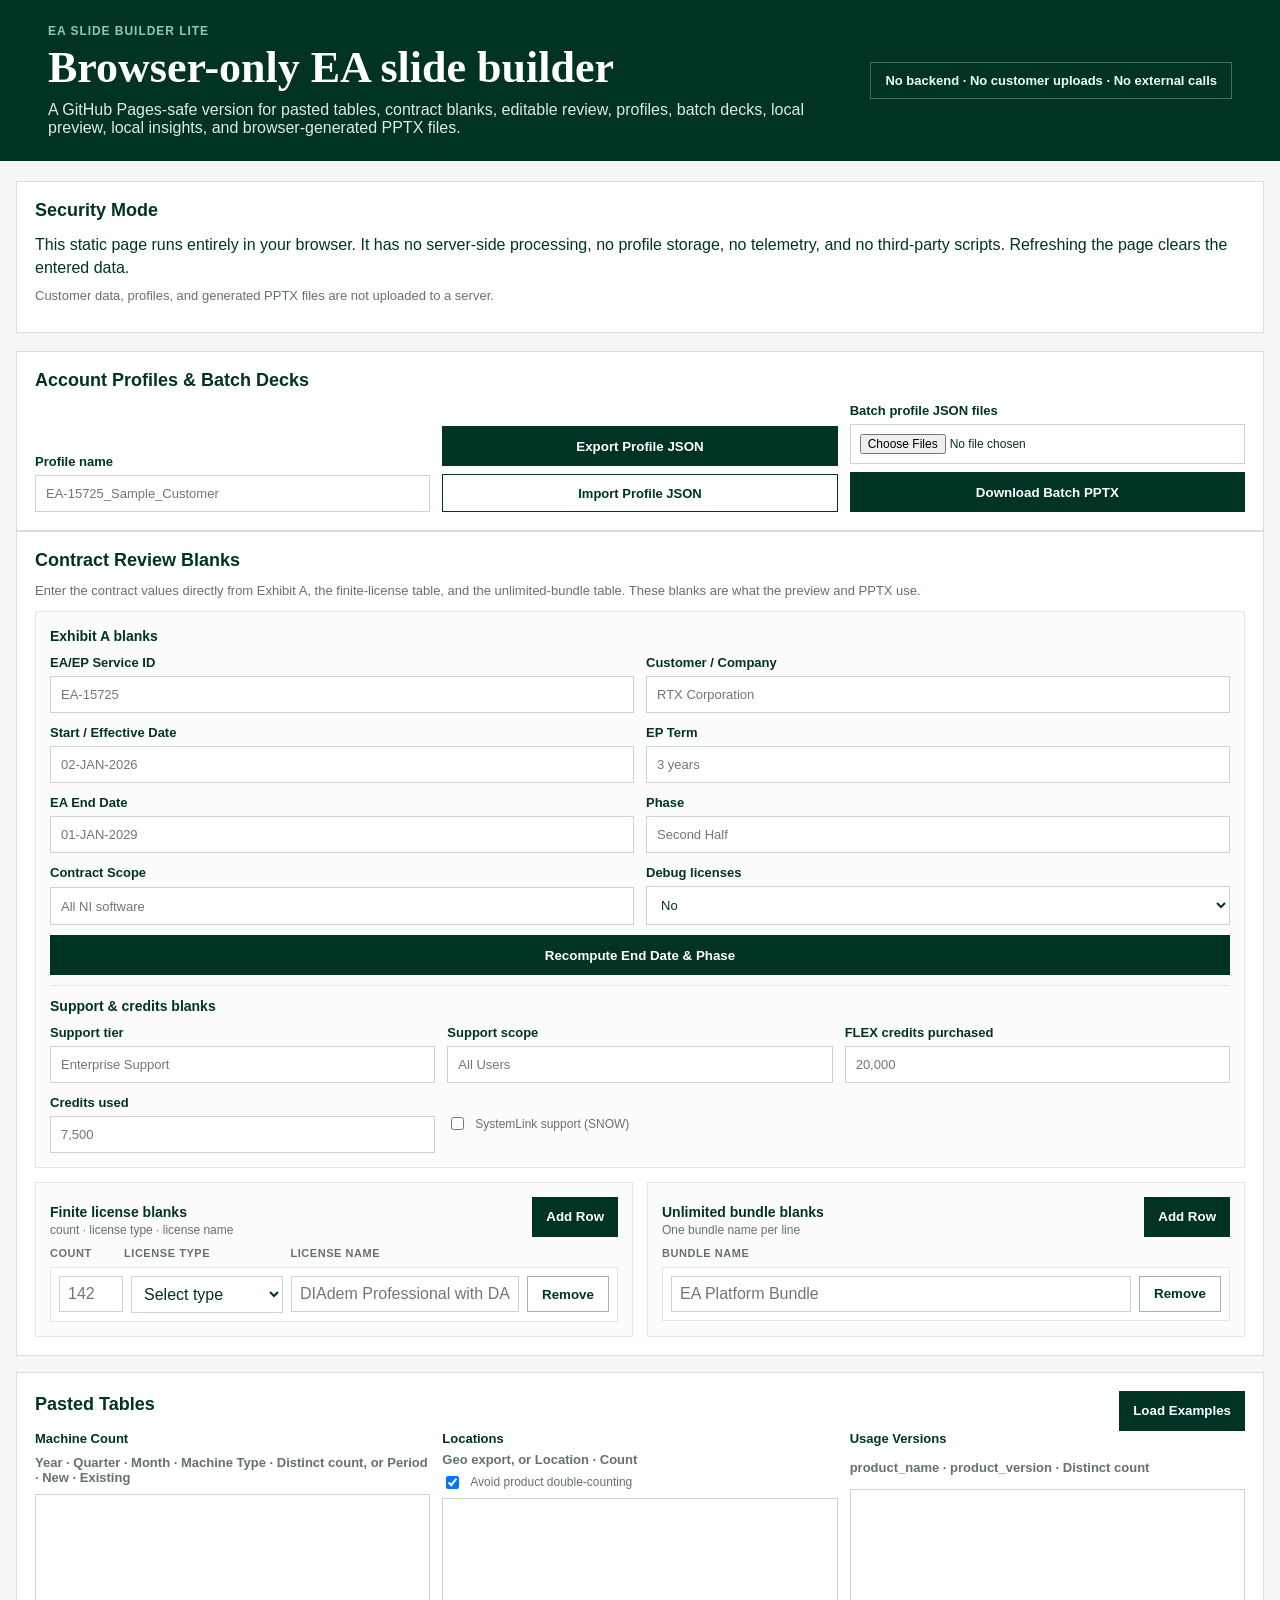
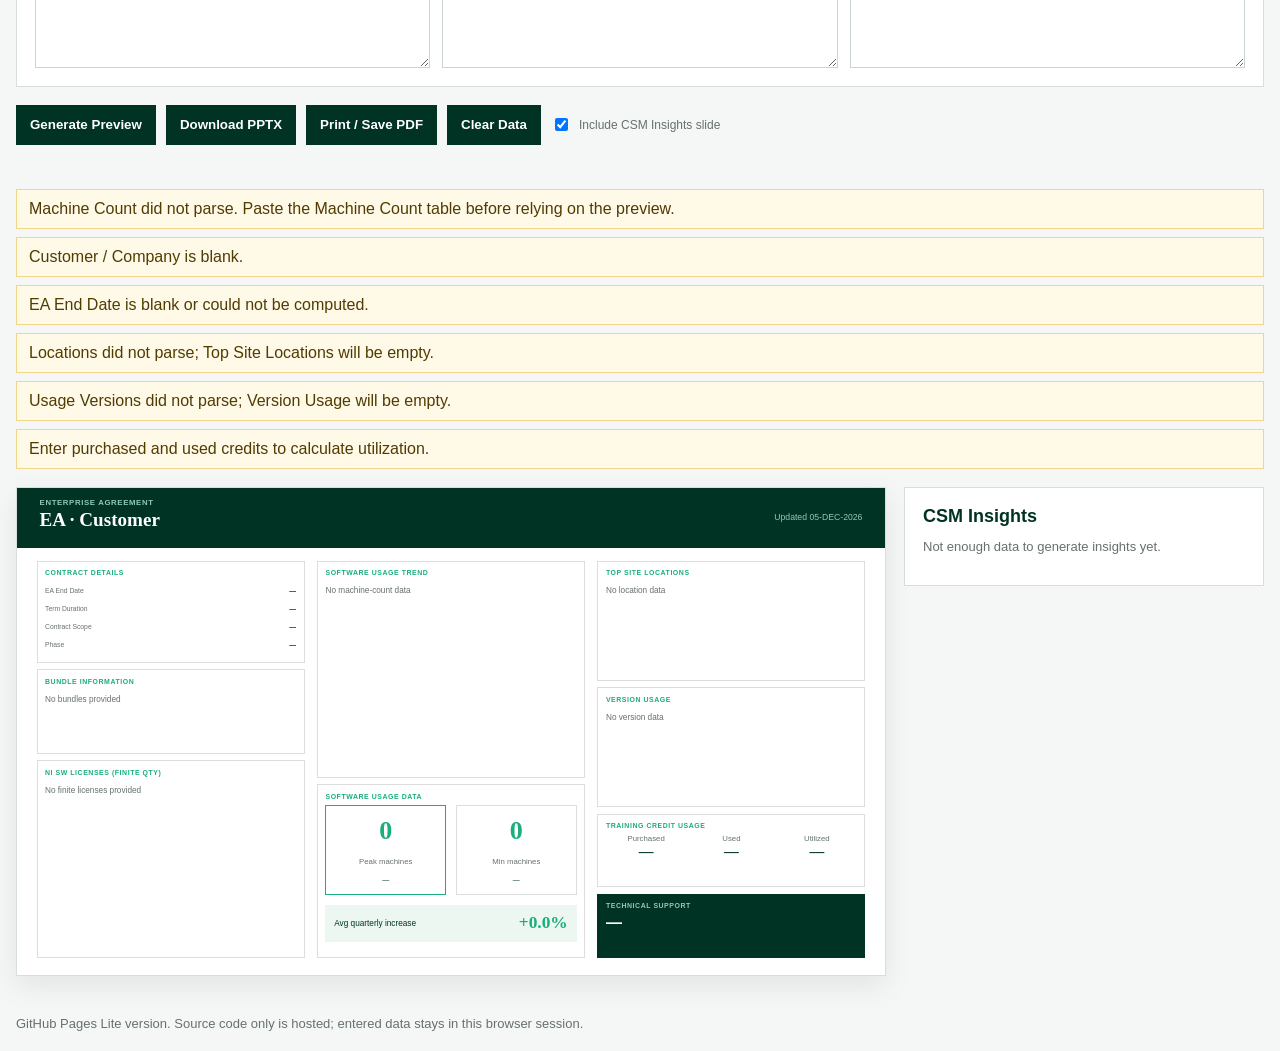
==== docs/index.html @ 2dd5063a "Bust cache for repaired PPTX generator" ====
<!doctype html>
<html lang="en">
<head>
  <meta charset="utf-8">
  <meta name="viewport" content="width=device-width, initial-scale=1">
  <meta http-equiv="Content-Security-Policy" content="default-src 'self'; script-src 'self' 'wasm-unsafe-eval'; style-src 'self'; img-src 'self' data: blob:; connect-src 'self'; object-src 'none'; base-uri 'none'; form-action 'none'; frame-ancestors 'none'; worker-src 'self'; child-src 'none';">
  <meta name="referrer" content="no-referrer">
  <title>EA Slide Builder Lite</title>
  <link rel="stylesheet" href="assets/styles.css?v=20260708-pptx2">
</head>
<body>
  <header class="topbar">
    <div>
      <p class="eyebrow">EA Slide Builder Lite</p>
      <h1>Browser-only EA slide builder</h1>
      <p class="lede">A GitHub Pages-safe version for pasted tables, contract blanks, editable review, profiles, batch decks, local preview, local insights, and browser-generated PPTX files.</p>
    </div>
    <div class="security-pill">No backend · No customer uploads · No external calls</div>
  </header>

  <main>
    <section class="security">
      <h2>Security Mode</h2>
      <p>This static page runs entirely in your browser. It has no server-side processing, no profile storage, no telemetry, and no third-party scripts. Refreshing the page clears the entered data.</p>
      <p class="small">Customer data, profiles, and generated PPTX files are not uploaded to a server.</p>
    </section>

    <section class="controls" aria-label="Profiles and batch decks">
      <div class="panel wide">
        <h2>Account Profiles & Batch Decks</h2>
        <div class="grid three profile-grid">
          <label>Profile name<input id="profileName" placeholder="EA-15725_Sample_Customer"></label>
          <div class="button-stack">
            <button id="exportProfile" type="button">Export Profile JSON</button>
            <label class="file-button">Import Profile JSON<input id="importProfile" type="file" accept="application/json"></label>
          </div>
          <div class="button-stack">
            <label>Batch profile JSON files<input id="batchProfiles" type="file" accept="application/json" multiple></label>
            <button id="downloadBatchPptx" type="button">Download Batch PPTX</button>
          </div>
        </div>
      </div>
    </section>

    <section class="controls" aria-label="Data entry">
      <div class="panel wide">
        <h2>Contract Review Blanks</h2>
        <p class="small">Enter the contract values directly from Exhibit A, the finite-license table, and the unlimited-bundle table. These blanks are what the preview and PPTX use.</p>
        <div class="shot-review-grid">
          <article class="shot-card contract-shot">
            <div class="manual-fields">
              <div class="manual-section">
                <h3>Exhibit A blanks</h3>
                <div class="grid two">
                  <label>EA/EP Service ID<input id="serviceId" placeholder="EA-15725"></label>
                  <label>Customer / Company<input id="customer" placeholder="RTX Corporation"></label>
                  <label>Start / Effective Date<input id="startDate" placeholder="02-JAN-2026"></label>
                  <label>EP Term<input id="epTerm" placeholder="3 years"></label>
                  <label>EA End Date<input id="endDate" placeholder="01-JAN-2029"></label>
                  <label>Phase<input id="phase" placeholder="Second Half"></label>
                  <label>Contract Scope<input id="contractScope" placeholder="All NI software"></label>
                  <label>Debug licenses
                    <select id="debugLicenses">
                      <option>No</option>
                      <option>Yes</option>
                    </select>
                  </label>
                </div>
                <button id="recomputeDates" type="button">Recompute End Date & Phase</button>
              </div>
              <div class="manual-section">
                <h3>Support & credits blanks</h3>
                <div class="grid three">
                  <label>Support tier<input id="supportTier" placeholder="Enterprise Support"></label>
                  <label>Support scope<input id="supportScope" placeholder="All Users"></label>
                  <label>FLEX credits purchased<input id="creditsPurchased" placeholder="20,000"></label>
                  <label>Credits used<input id="creditsUsed" placeholder="7,500"></label>
                  <label class="check"><input id="systemlinkSnow" type="checkbox"> SystemLink support (SNOW)</label>
                </div>
              </div>
            </div>
          </article>

          <article class="shot-card">
            <div class="editable-table-block">
              <div class="editor-toolbar">
                <div>
                  <h3>Finite license blanks</h3>
                  <span>count · license type · license name</span>
                </div>
                <button id="addFiniteRow" type="button">Add Row</button>
              </div>
              <div id="finiteRows" class="row-editor finite-row-editor" aria-label="Finite license rows"></div>
              <textarea id="finiteText" class="source-data" spellcheck="false" aria-hidden="true" tabindex="-1"></textarea>
            </div>
          </article>

          <article class="shot-card">
            <div class="editable-table-block">
              <div class="editor-toolbar">
                <div>
                  <h3>Unlimited bundle blanks</h3>
                  <span>One bundle name per line</span>
                </div>
                <button id="addBundleRow" type="button">Add Row</button>
              </div>
              <div id="bundleRows" class="row-editor bundle-row-editor" aria-label="Unlimited bundle rows"></div>
              <textarea id="bundleText" class="source-data" spellcheck="false" aria-hidden="true" tabindex="-1"></textarea>
            </div>
          </article>
        </div>
      </div>

      <div class="panel wide">
        <div class="panel-title">
          <h2>Pasted Tables</h2>
          <button id="loadExamples" type="button">Load Examples</button>
        </div>
        <div class="grid three">
          <label>Machine Count
            <span>Year · Quarter · Month · Machine Type · Distinct count, or Period · New · Existing</span>
            <textarea id="machineText" spellcheck="false"></textarea>
          </label>
          <label>Locations
            <span>Geo export, or Location · Count</span>
            <label class="check"><input id="avoidLocationDoubleCount" type="checkbox" checked> Avoid product double-counting</label>
            <textarea id="locationsText" spellcheck="false"></textarea>
          </label>
          <label>Usage Versions
            <span>product_name · product_version · Distinct count</span>
            <textarea id="versionsText" spellcheck="false"></textarea>
          </label>
        </div>
      </div>
    </section>

    <section class="actions">
      <button id="generate" type="button">Generate Preview</button>
      <button id="downloadPptx" type="button">Download PPTX</button>
      <button id="printPage" type="button">Print / Save PDF</button>
      <button id="clearAll" type="button">Clear Data</button>
      <label class="check"><input id="includeInsights" type="checkbox" checked> Include CSM Insights slide</label>
    </section>
    <div id="appStatus" class="app-status" role="status" aria-live="polite"></div>

    <section class="review" aria-live="polite">
      <div id="warnings"></div>
    </section>

    <section id="previewArea" class="preview-area" aria-label="Generated preview">
      <div class="slide" id="slidePreview"></div>
      <aside class="insights">
        <h2>CSM Insights</h2>
        <div id="insights"></div>
      </aside>
    </section>
  </main>

  <footer>
    <p>GitHub Pages Lite version. Source code only is hosted; entered data stays in this browser session.</p>
  </footer>

  <script src="assets/vendor/jszip.min.js?v=20260708-pptx2"></script>
  <script src="assets/vendor/pptxgen.bundle.js?v=20260708-pptx2"></script>
  <script src="assets/app.js?v=20260708-pptx2"></script>
</body>
</html>
---- docs/assets/styles.css ----
:root {
  --dark: #013324;
  --accent: #18af7c;
  --tint: #ecf7f2;
  --muted: #8fc9b6;
  --border: #d8dedb;
  --gray: #66716d;
  --paper: #ffffff;
  --bg: #f4f7f5;
}

* { box-sizing: border-box; }
html { -webkit-text-size-adjust: 100%; }

body {
  margin: 0;
  background: var(--bg);
  color: var(--dark);
  font-family: Arial, Helvetica, sans-serif;
}

.topbar {
  display: flex;
  justify-content: space-between;
  gap: 24px;
  align-items: center;
  padding: 24px clamp(18px, 4vw, 48px);
  background: var(--dark);
  color: #fff;
}

.eyebrow {
  margin: 0 0 4px;
  color: var(--muted);
  font-size: 12px;
  font-weight: 700;
  letter-spacing: .08em;
  text-transform: uppercase;
}

h1, h2, h3, p { margin-top: 0; }
h1 { margin-bottom: 8px; font-family: Georgia, serif; font-size: clamp(28px, 4vw, 44px); }
h2 { margin-bottom: 12px; font-size: 18px; }
.lede { margin: 0; color: #dcebe5; }
.security-pill {
  flex: 0 0 auto;
  padding: 10px 14px;
  border: 1px solid rgba(255,255,255,.28);
  color: #e9fff7;
  font-size: 13px;
  font-weight: 700;
}

main { width: min(1440px, calc(100% - 32px)); margin: 20px auto 40px; }

.security, .panel {
  background: #fff;
  border: 1px solid var(--border);
  padding: 18px;
}

.security { margin-bottom: 18px; }
.security p { margin-bottom: 8px; line-height: 1.45; }
.small, label span, footer { color: var(--gray); font-size: 13px; }

.controls {
  display: grid;
  grid-template-columns: repeat(2, minmax(0, 1fr));
  gap: 16px;
}

.panel.wide { grid-column: 1 / -1; }
.panel-title { display: flex; align-items: center; justify-content: space-between; gap: 12px; }
.profile-grid { align-items: end; }

.grid { display: grid; gap: 12px; }
.grid.two { grid-template-columns: repeat(2, minmax(0, 1fr)); }
.grid.three { grid-template-columns: repeat(3, minmax(0, 1fr)); }

label {
  display: grid;
  gap: 6px;
  font-size: 13px;
  font-weight: 700;
}

input, textarea, select {
  width: 100%;
  border: 1px solid #cbd4d0;
  background: #fff;
  color: var(--dark);
  font: inherit;
  font-weight: 400;
  padding: 10px;
}

input[type="file"] {
  padding: 9px;
  font-size: 12px;
}

textarea {
  min-height: 170px;
  resize: vertical;
  font-family: ui-monospace, SFMono-Regular, Menlo, Consolas, monospace;
  font-size: 12px;
}

.check {
  display: flex;
  align-items: center;
  gap: 8px;
  color: var(--gray);
  font-size: 12px;
  font-weight: 400;
}
.check input { width: auto; }

button {
  border: 0;
  background: var(--dark);
  color: #fff;
  padding: 10px 14px;
  font-weight: 700;
  cursor: pointer;
  min-height: 40px;
}
button:hover { background: #02523a; }

.button-stack {
  display: grid;
  gap: 8px;
}

.file-button {
  display: grid;
  place-items: center;
  min-height: 38px;
  background: #fff;
  border: 1px solid var(--dark);
  color: var(--dark);
  cursor: pointer;
  text-align: center;
}

.file-button input {
  width: 1px;
  height: 1px;
  opacity: 0;
  overflow: hidden;
  position: absolute;
}

.shot-preview {
  display: grid;
  place-items: center;
  min-height: 132px;
  border: 1px dashed #b8c4bf;
  background: #f9fbfa;
  color: var(--gray);
  font-size: 12px;
  font-weight: 400;
  overflow: hidden;
}

.shot-preview img {
  width: 100%;
  height: 132px;
  object-fit: contain;
  background: #fff;
}

.shot-review-grid {
  display: grid;
  grid-template-columns: repeat(2, minmax(0, 1fr));
  gap: 14px;
  margin-top: 12px;
}

.shot-card {
  display: grid;
  gap: 12px;
  align-content: start;
  min-width: 0;
  padding: 14px;
  border: 1px solid #e3e8e5;
  background: #fbfcfb;
}

.shot-card h3 {
  margin: 0;
  font-size: 14px;
  line-height: 1.2;
}

.contract-shot {
  grid-column: 1 / -1;
  grid-template-columns: 1fr;
}

.shot-media,
.manual-fields,
.manual-section {
  display: grid;
  gap: 10px;
  min-width: 0;
}

.manual-section {
  padding-top: 2px;
}

.manual-section + .manual-section {
  border-top: 1px solid #e3e8e5;
  padding-top: 12px;
}

.editable-table-block {
  display: grid;
  gap: 10px;
  min-width: 0;
}

.editor-toolbar {
  display: flex;
  align-items: end;
  justify-content: space-between;
  gap: 12px;
}

.editor-toolbar h3 {
  margin-bottom: 2px;
}

.editor-toolbar span {
  display: block;
  color: var(--gray);
  font-size: 12px;
}

.editor-toolbar button {
  flex: 0 0 auto;
}

.row-editor {
  display: grid;
  gap: 8px;
}

.editor-header,
.editor-row {
  display: grid;
  gap: 8px;
  align-items: center;
}

.finite-row-editor .editor-header,
.finite-row-editor .editor-row {
  grid-template-columns: minmax(64px, .5fr) minmax(150px, 1.2fr) minmax(220px, 1.8fr) minmax(82px, auto);
}

.bundle-row-editor .editor-header,
.bundle-row-editor .editor-row {
  grid-template-columns: minmax(220px, 1fr) minmax(82px, auto);
}

.editor-header {
  color: var(--gray);
  font-size: 11px;
  font-weight: 700;
  letter-spacing: .05em;
  text-transform: uppercase;
}

.editor-row {
  padding: 8px;
  border: 1px solid #e3e8e5;
  background: #fff;
}

.editor-row input,
.editor-row select {
  padding: 8px;
}

.remove-row {
  min-height: 36px;
  padding: 8px 10px;
  background: #fff;
  border: 1px solid #9fb4ac;
  color: var(--dark);
}

.remove-row:hover {
  background: #eef5f2;
}

.source-data {
  display: none;
}

details {
  border: 1px solid #e3e8e5;
  background: #fbfcfb;
  padding: 8px;
}

summary {
  cursor: pointer;
  color: var(--gray);
  font-size: 12px;
  font-weight: 700;
}

details textarea {
  margin-top: 8px;
  min-height: 92px;
}

.actions {
  display: flex;
  align-items: center;
  gap: 10px;
  flex-wrap: wrap;
  margin: 18px 0;
}

.app-status {
  min-height: 20px;
  margin: -8px 0 14px;
  color: var(--gray);
  font-size: 13px;
}

.app-status.error { color: #8a1f12; }
.app-status.ok { color: #096b4c; }

.review:not(:empty), #warnings:not(:empty) {
  margin-bottom: 18px;
}

.warning {
  background: #fff9e8;
  border: 1px solid #f0d58b;
  padding: 10px 12px;
  margin-bottom: 8px;
  color: #513b00;
}

.preview-area {
  display: grid;
  grid-template-columns: minmax(0, 1fr) minmax(300px, 360px);
  gap: 18px;
  align-items: start;
}

.slide {
  aspect-ratio: 16 / 9;
  background: #fff;
  border: 1px solid var(--border);
  overflow: hidden;
  box-shadow: 0 10px 28px rgba(0,0,0,.08);
  transform-origin: top left;
  container-type: inline-size;
}

.slide-header {
  height: 12.3%;
  background: var(--dark);
  color: #fff;
  padding: 1.2% 2.6%;
  display: flex;
  justify-content: space-between;
  gap: 24px;
}

.slide-label {
  color: var(--muted);
  font-size: clamp(7px, .9cqw, 11px);
  font-weight: 700;
  letter-spacing: .08em;
  text-transform: uppercase;
}

.slide-title {
  margin-top: .2cqw;
  font-family: Georgia, serif;
  font-size: clamp(15px, 2.2cqw, 25px);
  font-weight: 700;
}

.updated { color: var(--muted); font-size: clamp(7px, 1cqw, 12px); padding-top: 1.6%; }

.slide-grid {
  height: 87.7%;
  padding: 1.5% 2.25% 2%;
  display: grid;
  grid-template-columns: repeat(3, minmax(0, 1fr));
  gap: 1.5%;
}

.col { display: grid; gap: 1.6%; min-height: 0; }
.col.left { grid-template-rows: minmax(0, .9fr) minmax(0, .75fr) minmax(0, 1.75fr); }
.col.center { grid-template-rows: minmax(0, 1.25fr) minmax(0, 1fr); }
.col.right { grid-template-rows: minmax(0, 1.08fr) minmax(0, 1.08fr) minmax(0, .66fr) minmax(0, .58fr); }

.card {
  border: 1px solid #ddd;
  background: #fff;
  padding: 2.8%;
  min-height: 0;
  overflow: hidden;
  display: flex;
  flex-direction: column;
}

.card-title {
  margin-bottom: 2%;
  color: var(--accent);
  font-size: clamp(6px, .8cqw, 9px);
  font-weight: 700;
  letter-spacing: .08em;
  text-transform: uppercase;
  flex: 0 0 auto;
}

.card-body {
  flex: 1 1 auto;
  min-height: 0;
  overflow: hidden;
}

.contract-card .card-body {
  display: grid;
  grid-template-rows: repeat(4, minmax(0, 1fr));
}

.krow {
  display: flex;
  align-items: center;
  justify-content: space-between;
  gap: 6px;
  min-height: 0;
  padding: 0;
  font-size: clamp(6px, .78cqw, 9px);
  line-height: 1.08;
}
.key { color: var(--gray); }
.value { font-weight: 700; text-align: right; overflow-wrap: anywhere; }

.pill {
  border: 1px solid var(--accent);
  padding: 2%;
  margin-bottom: 1.7%;
  text-align: center;
  font-size: clamp(7px, .95cqw, 10px);
  font-weight: 700;
}

table { width: 100%; border-collapse: collapse; font-size: clamp(6px, .82cqw, 9px); }
th {
  background: var(--dark);
  color: #fff;
  padding: 2.2%;
  text-align: left;
  font-size: clamp(5.5px, .72cqw, 8px);
}
td { padding: 2.15%; border-bottom: 1px solid #eef1ef; }
tr:nth-child(odd) td { background: var(--tint); }
.qty { color: var(--accent); font-weight: 700; text-align: right; }
.muted { color: var(--gray); }
.empty { color: var(--gray); font-size: clamp(7px, .95cqw, 10px); padding-top: 2%; }

.finite-table,
.site-table,
.version-table {
  table-layout: fixed;
}

.finite-table th,
.finite-table td,
.site-table th,
.site-table td,
.version-table th,
.version-table td {
  overflow-wrap: anywhere;
  line-height: 1.12;
}

.finite-table th,
.finite-table td {
  padding: 1.35% 1.7%;
}

.finite-table th:nth-child(1),
.finite-table td:nth-child(1) { width: 14%; }
.finite-table th:nth-child(2),
.finite-table td:nth-child(2) { width: 56%; }
.finite-table th:nth-child(3),
.finite-table td:nth-child(3) { width: 30%; }

.finite-table.dense { font-size: clamp(5.5px, .68cqw, 8px); }
.finite-table.ultra-dense { font-size: clamp(5px, .58cqw, 7px); }
.finite-table.dense th,
.finite-table.dense td,
.finite-table.ultra-dense th,
.finite-table.ultra-dense td {
  padding: 1% 1.35%;
}

.site-table,
.version-table {
  height: 100%;
}

.version-table th,
.version-table td,
.site-table th,
.site-table td {
  padding: .75% 1.35%;
}

.site-table { font-size: clamp(4.9px, .66cqw, 7.4px); }
.site-table th { font-size: clamp(4.6px, .56cqw, 6.4px); }
.site-table th:nth-child(1),
.site-table td:nth-child(1) { width: 27%; }
.site-table th:nth-child(2),
.site-table td:nth-child(2) { width: 17%; }
.site-table th:nth-child(3),
.site-table td:nth-child(3) { width: 34%; }
.site-table th:nth-child(4),
.site-table td:nth-child(4) { width: 22%; text-align: right; }

.version-table { font-size: clamp(5px, .66cqw, 7.4px); }
.version-table th { font-size: clamp(4.8px, .6cqw, 6.8px); }
.version-table th:nth-child(1),
.version-table td:nth-child(1) { width: 38%; }
.version-table th:nth-child(2),
.version-table td:nth-child(2) { width: 19%; text-align: right; }
.version-table th:nth-child(3),
.version-table td:nth-child(3) { width: 27%; }
.version-table th:nth-child(4),
.version-table td:nth-child(4) { width: 16%; text-align: right; }

.stats { display: grid; grid-template-columns: repeat(2, 1fr); gap: 4%; height: 62%; }
.stat { border: 1px solid #ddd; display: grid; place-items: center; text-align: center; padding: 4%; }
.stat.accent { border-color: var(--accent); }
.big { font-family: Georgia, serif; font-size: clamp(20px, 3cqw, 36px); font-weight: 700; color: var(--accent); }
.lbl { color: var(--gray); font-size: clamp(7px, .9cqw, 10px); }
.per { font-size: clamp(6px, .8cqw, 9px); }
.strip {
  margin-top: 4%;
  padding: 3.5%;
  background: var(--tint);
  display: flex;
  justify-content: space-between;
  align-items: center;
  font-size: clamp(7px, .95cqw, 10px);
}
.pct { font-family: Georgia, serif; color: var(--accent); font-size: clamp(15px, 2cqw, 24px); font-weight: 700; }

.stats3 { display: grid; grid-template-columns: repeat(3, 1fr); gap: 2%; text-align: center; }
.med { font-family: Georgia, serif; font-size: clamp(13px, 1.7cqw, 20px); font-weight: 700; }

.support-card { background: var(--dark); color: #fff; border-color: var(--dark); }
.support-card .card-title { color: var(--muted); }
.support-card .scope { display: block; color: var(--muted); margin-top: 3%; font-size: clamp(7px, .95cqw, 10px); }
.support-card .snow { display: block; margin-top: 2%; }

.insights {
  background: #fff;
  border: 1px solid var(--border);
  padding: 18px;
}
.insight { border-left: 4px solid var(--accent); padding: 8px 0 8px 12px; margin-bottom: 10px; }
.insight strong { display: block; margin-bottom: 4px; }

footer { width: min(1440px, calc(100% - 32px)); margin: 20px auto; }

@media (max-width: 1100px) {
  .topbar {
    align-items: flex-start;
    flex-direction: column;
    gap: 14px;
    padding-block: 20px;
  }

  .security-pill {
    align-self: stretch;
    text-align: center;
  }

  main {
    width: min(920px, calc(100% - 24px));
    margin-top: 12px;
  }

  .controls, .grid.three, .preview-area, .shot-review-grid, .contract-shot { grid-template-columns: 1fr; }
  .grid.two { grid-template-columns: repeat(2, minmax(0, 1fr)); }

  .finite-row-editor .editor-header,
  .finite-row-editor .editor-row {
    grid-template-columns: minmax(58px, .5fr) minmax(130px, 1fr) minmax(180px, 1.5fr) minmax(74px, auto);
  }

  .profile-grid,
  .grid.three.profile-grid {
    grid-template-columns: 1fr 1fr;
  }

  .profile-grid > label:first-child {
    grid-column: 1 / -1;
  }

  .panel, .security, .insights { padding: 14px; }

  textarea { min-height: 132px; }

  .actions {
    position: sticky;
    bottom: 0;
    z-index: 3;
    margin-inline: -12px;
    padding: 10px 12px;
    background: rgba(244, 247, 245, .96);
    border-top: 1px solid var(--border);
  }

  .actions button {
    flex: 1 1 150px;
  }

  .actions .check {
    flex: 1 1 240px;
  }
}

@media (max-width: 720px) {
  h1 { font-size: 28px; }
  h2 { font-size: 16px; }

  main { width: min(100% - 18px, 640px); }

  .grid.two,
  .profile-grid,
  .grid.three.profile-grid {
    grid-template-columns: 1fr;
  }

  .editor-toolbar {
    align-items: stretch;
    flex-direction: column;
  }

  .finite-row-editor .editor-header {
    display: none;
  }

  .finite-row-editor .editor-row,
  .bundle-row-editor .editor-row {
    grid-template-columns: 1fr;
  }

  .panel-title {
    align-items: stretch;
    flex-direction: column;
  }

  .check {
    align-items: flex-start;
  }
}

@media (max-width: 520px) {
  .actions button,
  .actions .check {
    flex-basis: 100%;
    width: 100%;
  }
}

@media print {
  body { background: #fff; }
  .topbar, .security, .controls, .actions, .review, footer, .insights { display: none; }
  main { width: 100%; margin: 0; }
  .preview-area { display: block; }
  .slide { width: 100vw; box-shadow: none; border: 0; }
}
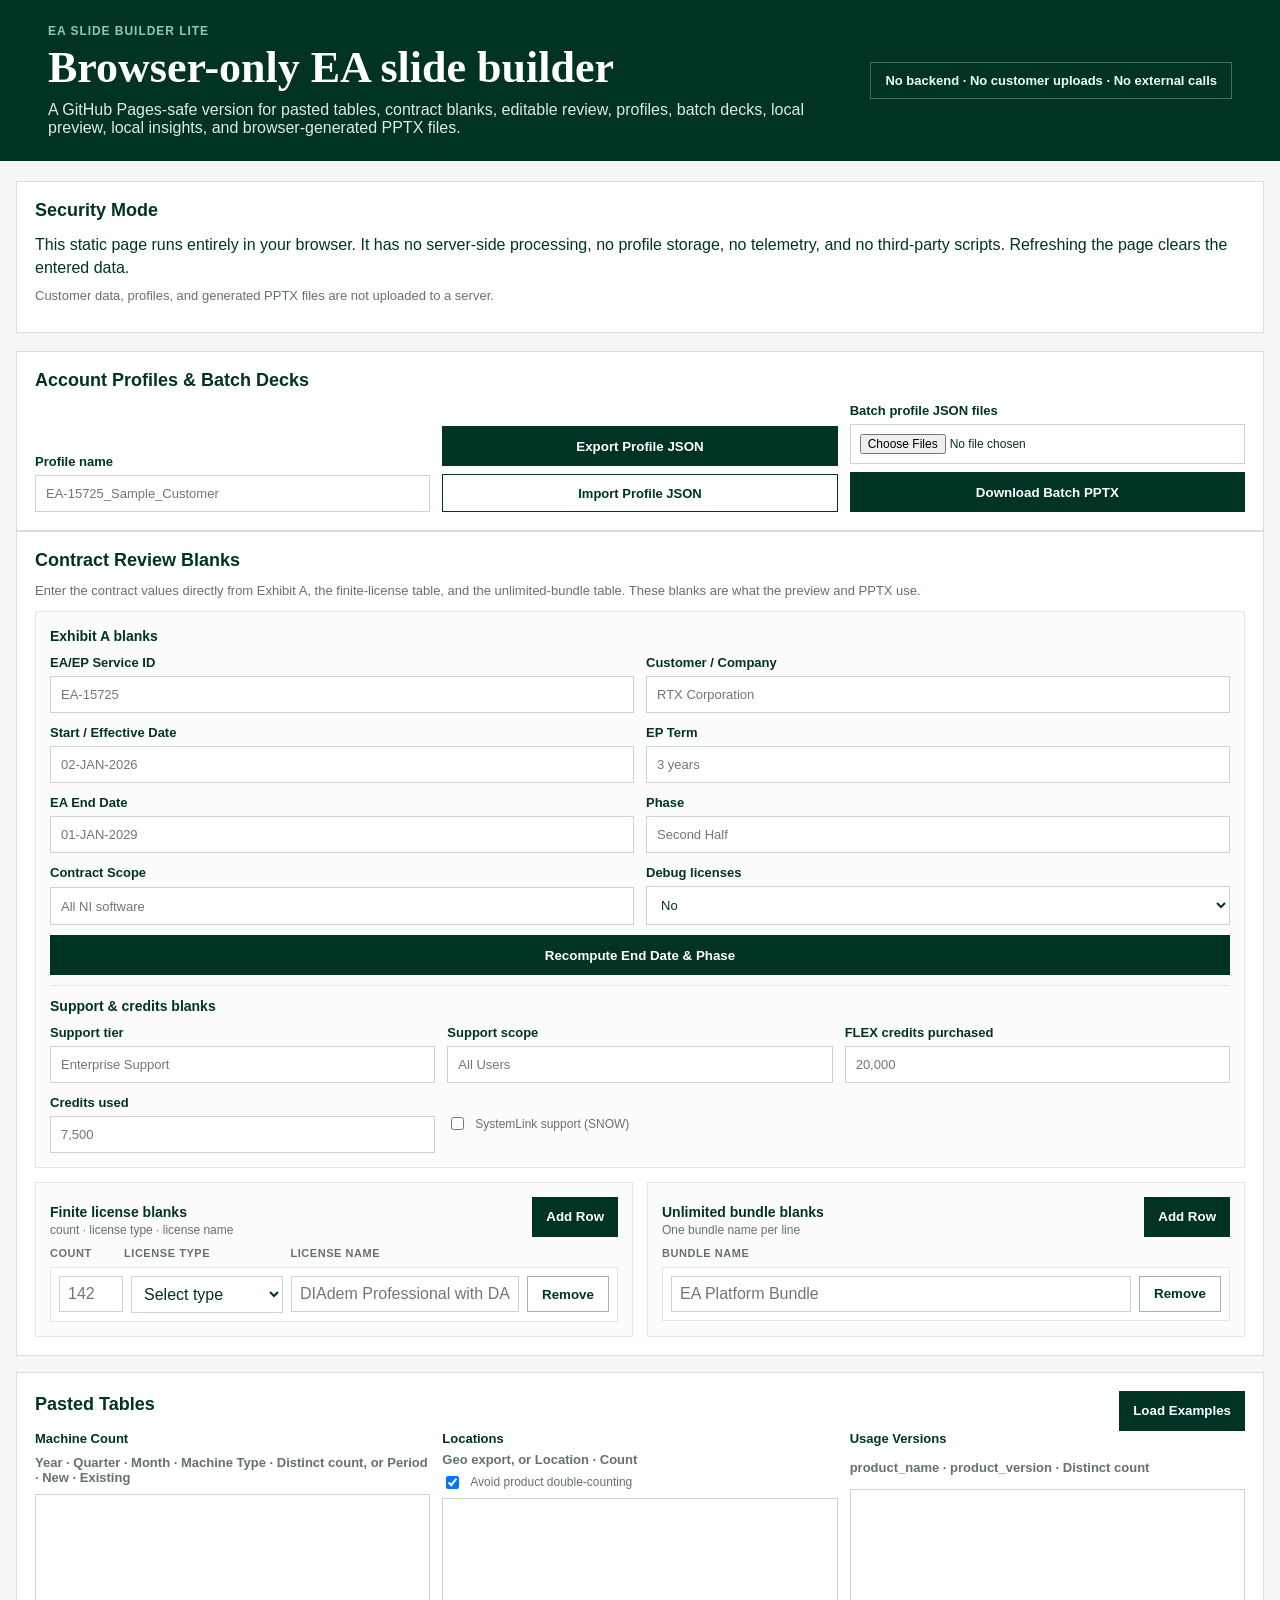
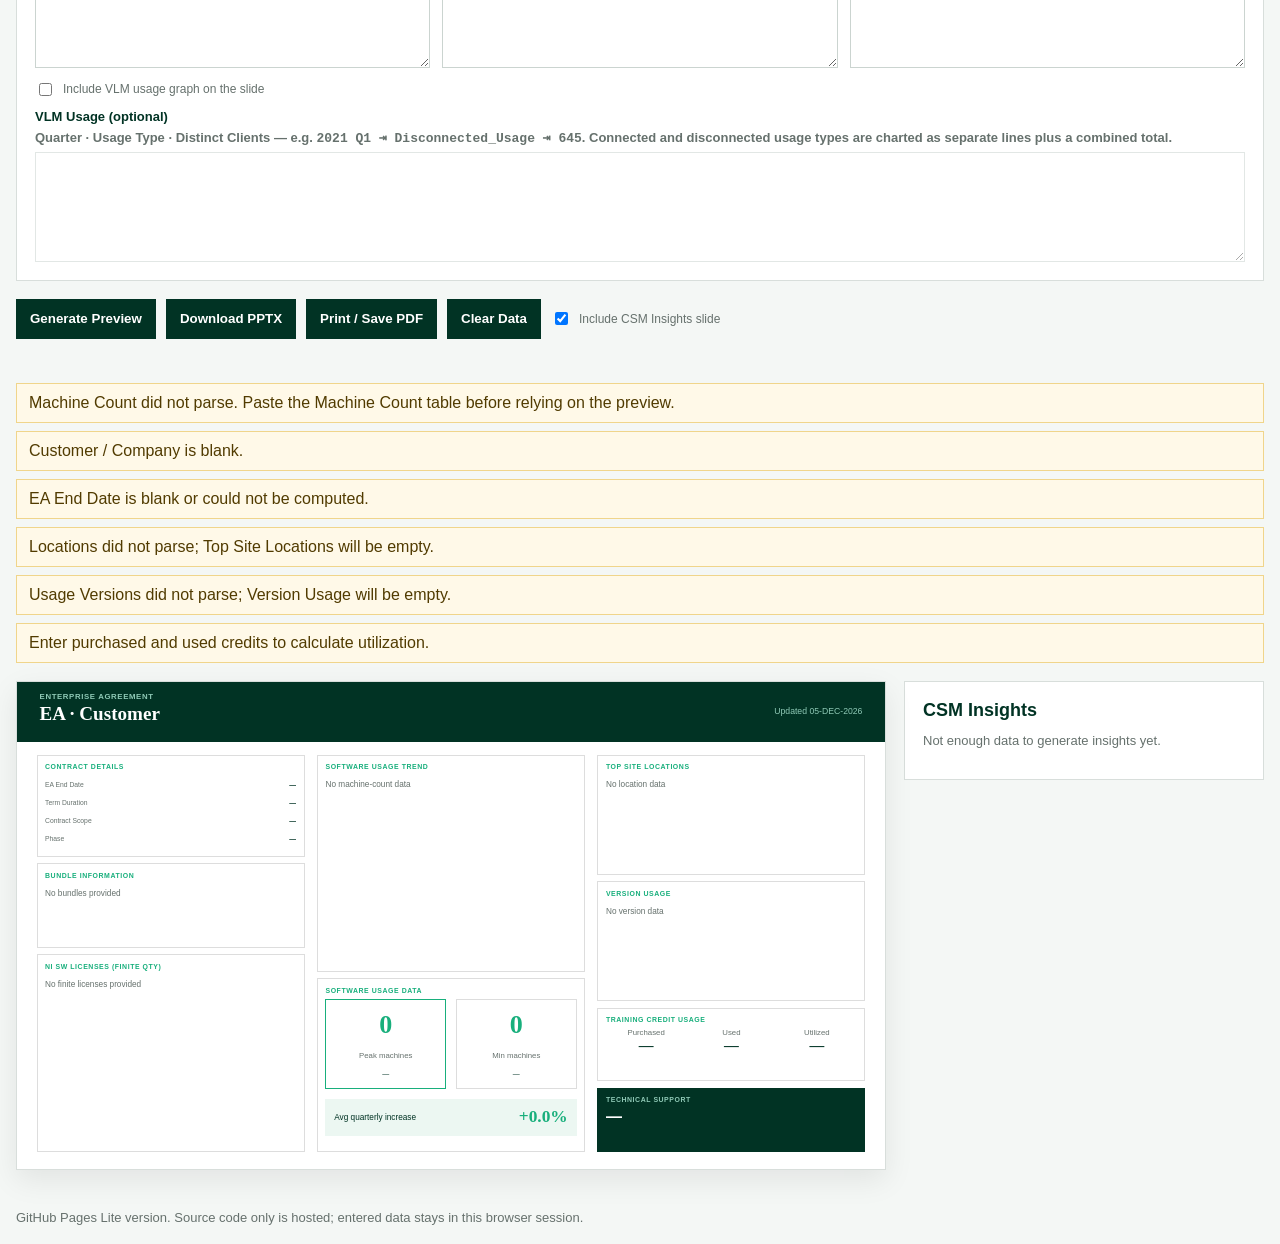
==== commit d91d6a7c: "Add optional VLM usage graph with connected/disconnected/total lines The Pages lite builder only acc" ====
--- a/docs/index.html
+++ b/docs/index.html
@@ -6,7 +6,7 @@
   <meta http-equiv="Content-Security-Policy" content="default-src 'self'; script-src 'self' 'wasm-unsafe-eval'; style-src 'self'; img-src 'self' data: blob:; connect-src 'self'; object-src 'none'; base-uri 'none'; form-action 'none'; frame-ancestors 'none'; worker-src 'self'; child-src 'none';">
   <meta name="referrer" content="no-referrer">
   <title>EA Slide Builder Lite</title>
-  <link rel="stylesheet" href="assets/styles.css?v=20260708-pptx2">
+  <link rel="stylesheet" href="assets/styles.css?v=20260907-vlm3">
 </head>
 <body>
   <header class="topbar">
@@ -131,6 +131,13 @@
             <textarea id="versionsText" spellcheck="false"></textarea>
           </label>
         </div>
+        <div class="vlm-block">
+          <label class="check"><input id="includeVlm" type="checkbox"> Include VLM usage graph on the slide</label>
+          <label>VLM Usage (optional)
+            <span>Quarter · Usage Type · Distinct Clients — e.g. <code>2021 Q1 ⇥ Disconnected_Usage ⇥ 645</code>. Connected and disconnected usage types are charted as separate lines plus a combined total.</span>
+            <textarea id="vlmText" spellcheck="false"></textarea>
+          </label>
+        </div>
       </div>
     </section>
 
@@ -160,8 +167,8 @@
     <p>GitHub Pages Lite version. Source code only is hosted; entered data stays in this browser session.</p>
   </footer>
 
-  <script src="assets/vendor/jszip.min.js?v=20260708-pptx2"></script>
-  <script src="assets/vendor/pptxgen.bundle.js?v=20260708-pptx2"></script>
-  <script src="assets/app.js?v=20260708-pptx2"></script>
+  <script src="assets/vendor/jszip.min.js?v=20260907-vlm3"></script>
+  <script src="assets/vendor/pptxgen.bundle.js?v=20260907-vlm3"></script>
+  <script src="assets/app.js?v=20260907-vlm3"></script>
 </body>
 </html>
--- a/docs/assets/styles.css
+++ b/docs/assets/styles.css
@@ -116,6 +116,10 @@
 }
 .check input { width: auto; }
 
+.vlm-block { display: grid; gap: 10px; margin-top: 12px; }
+.vlm-block textarea { min-height: 110px; }
+.vlm-block:not(.on) textarea { opacity: .55; }
+
 button {
   border: 0;
   background: var(--dark);
@@ -403,6 +407,51 @@
 .col.left { grid-template-rows: minmax(0, .9fr) minmax(0, .75fr) minmax(0, 1.75fr); }
 .col.center { grid-template-rows: minmax(0, 1.25fr) minmax(0, 1fr); }
 .col.right { grid-template-rows: minmax(0, 1.08fr) minmax(0, 1.08fr) minmax(0, .66fr) minmax(0, .58fr); }
+
+/* Optional VLM graph: a wide band under the centre and right columns, matching
+   the .pptx split (1.30in band, content bottom at 5.84in). The left column
+   spans both rows, so its cards keep the height they have without the band. */
+.slide-grid.with-vlm { grid-template-rows: minmax(0, 1fr) minmax(0, .273fr); }
+.slide-grid.with-vlm .col.left { grid-row: 1 / 3; }
+/* Software Usage Trend and Top Site Locations keep their size; the four cards
+   below them absorb the band. */
+.slide-grid.with-vlm .col.center { grid-template-rows: minmax(0, 1.25fr) minmax(0, .49fr); }
+.slide-grid.with-vlm .col.right { grid-template-rows: minmax(0, 1.08fr) minmax(0, .6fr) minmax(0, .4fr) minmax(0, .42fr); }
+.slide-grid.with-vlm .col.center .card:last-child,
+.slide-grid.with-vlm .col.right .card:nth-child(n+2) { padding: 2%; }
+.slide-grid.with-vlm .col.center .card:last-child .card-title,
+.slide-grid.with-vlm .col.right .card:nth-child(n+2) .card-title { font-size: clamp(5px, .7cqw, 8px); margin-bottom: 1%; }
+.slide-grid.with-vlm .stats .big { font-size: clamp(10px, 1.7cqw, 20px); }
+.slide-grid.with-vlm .stats .lbl { font-size: clamp(4.6px, .64cqw, 7.5px); }
+.slide-grid.with-vlm .stats .per { font-size: clamp(4.2px, .56cqw, 6.6px); }
+.slide-grid.with-vlm .strip { font-size: clamp(4.6px, .68cqw, 7.5px); padding: 1.6%; margin-top: 1.6%; }
+.slide-grid.with-vlm .strip .pct { font-size: clamp(8px, 1.2cqw, 15px); }
+.slide-grid.with-vlm .stats3 .med { font-size: clamp(8px, 1.15cqw, 14px); }
+.slide-grid.with-vlm .stats3 .lbl { font-size: clamp(4.6px, .64cqw, 7.5px); }
+.slide-grid.with-vlm .support-card b { font-size: clamp(6.4px, .88cqw, 10px); }
+.slide-grid.with-vlm .support-card .scope { font-size: clamp(5px, .66cqw, 7.5px); margin-top: 1%; }
+.slide-grid.with-vlm .support-card .snow { margin-top: 0; }
+.slide-grid.with-vlm .version-table { font-size: clamp(4.2px, .56cqw, 6.4px); }
+.slide-grid.with-vlm .version-table th { font-size: clamp(4px, .52cqw, 5.9px); }
+.slide-grid.with-vlm .version-table th,
+.slide-grid.with-vlm .version-table td { padding: .9% 1.7%; }
+
+.vlm-card { grid-column: 2 / 4; grid-row: 2; }
+.vlm-card .card-body { display: flex; min-height: 0; }
+.vlm-svg { width: 100%; height: 100%; }
+.vlm-title { display: flex; align-items: center; justify-content: space-between; gap: 2%; }
+.vlm-legend { display: flex; align-items: center; gap: 2.2%; }
+.vlm-key {
+  display: inline-flex;
+  align-items: center;
+  gap: 4px;
+  color: var(--gray);
+  font-weight: 400;
+  letter-spacing: 0;
+  text-transform: none;
+  white-space: nowrap;
+}
+.vlm-key i { display: inline-block; width: 12px; height: 2px; }
 
 .card {
   border: 1px solid #ddd;
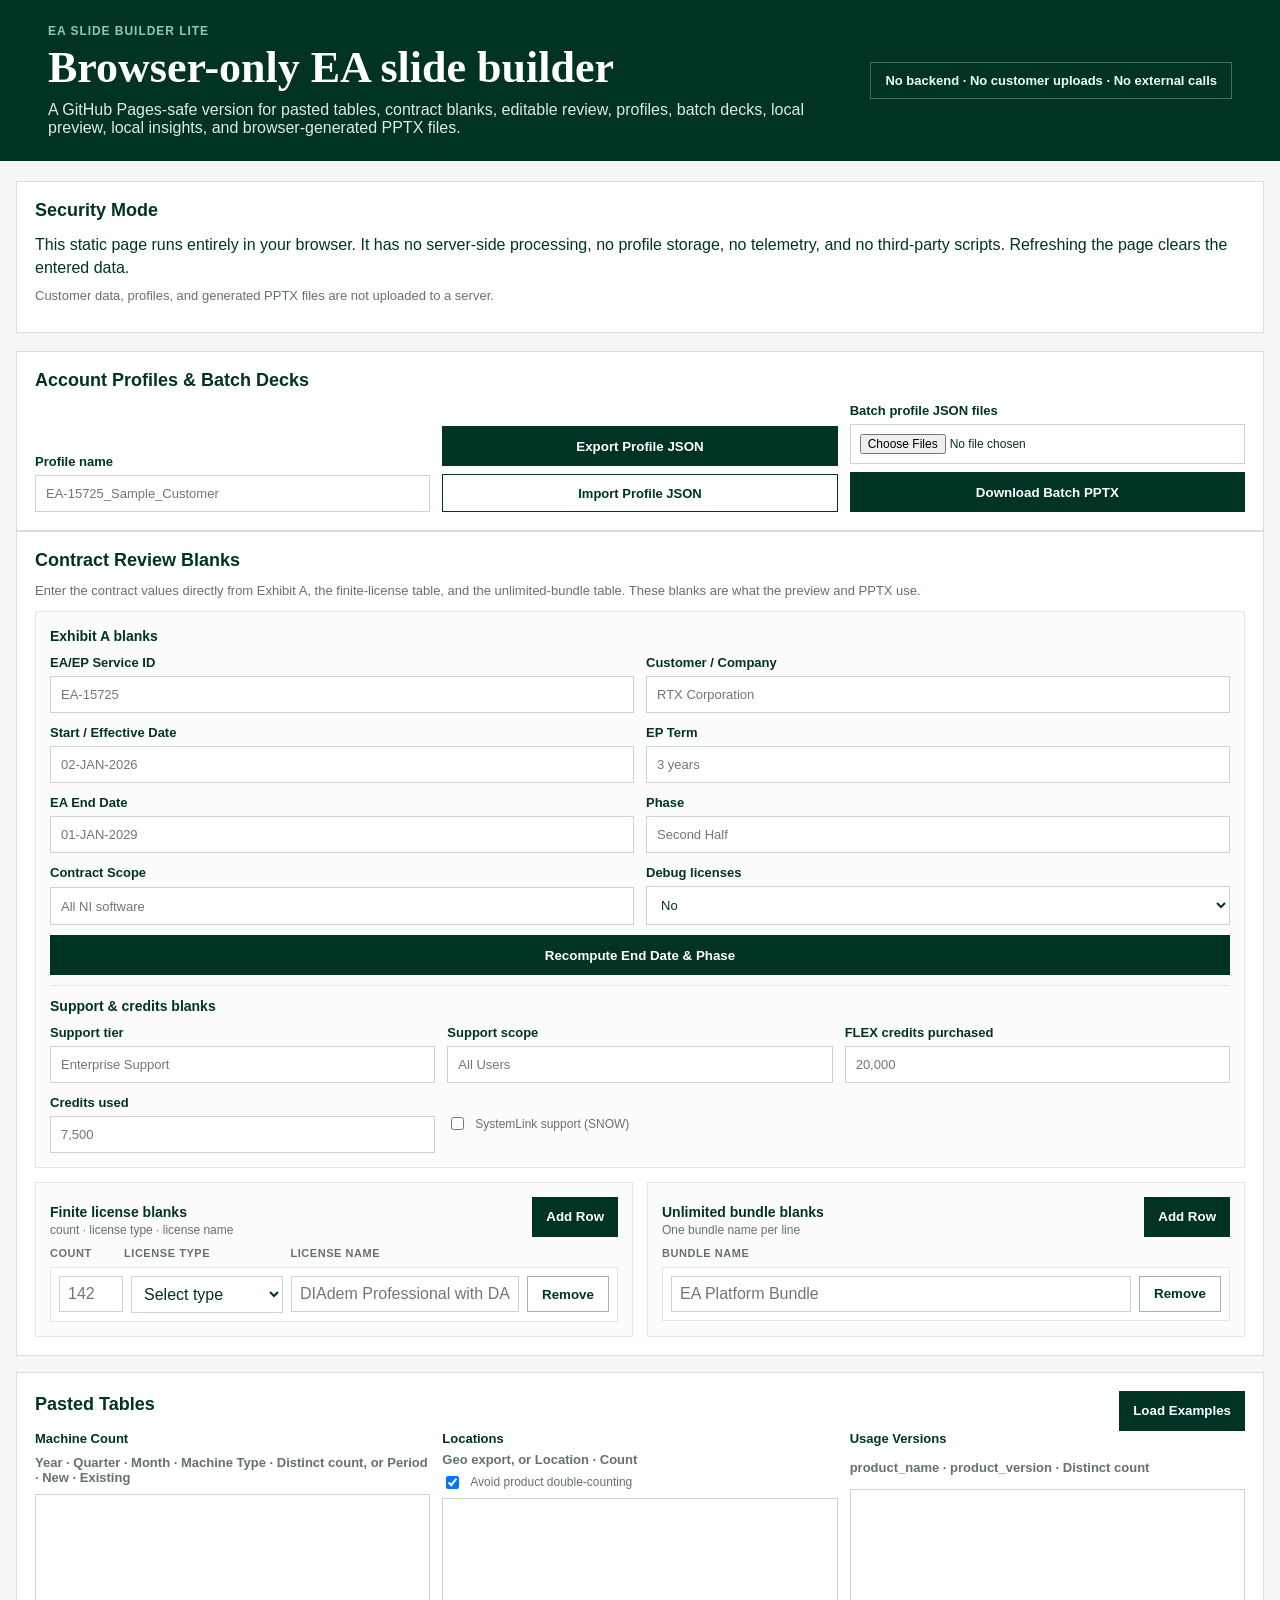
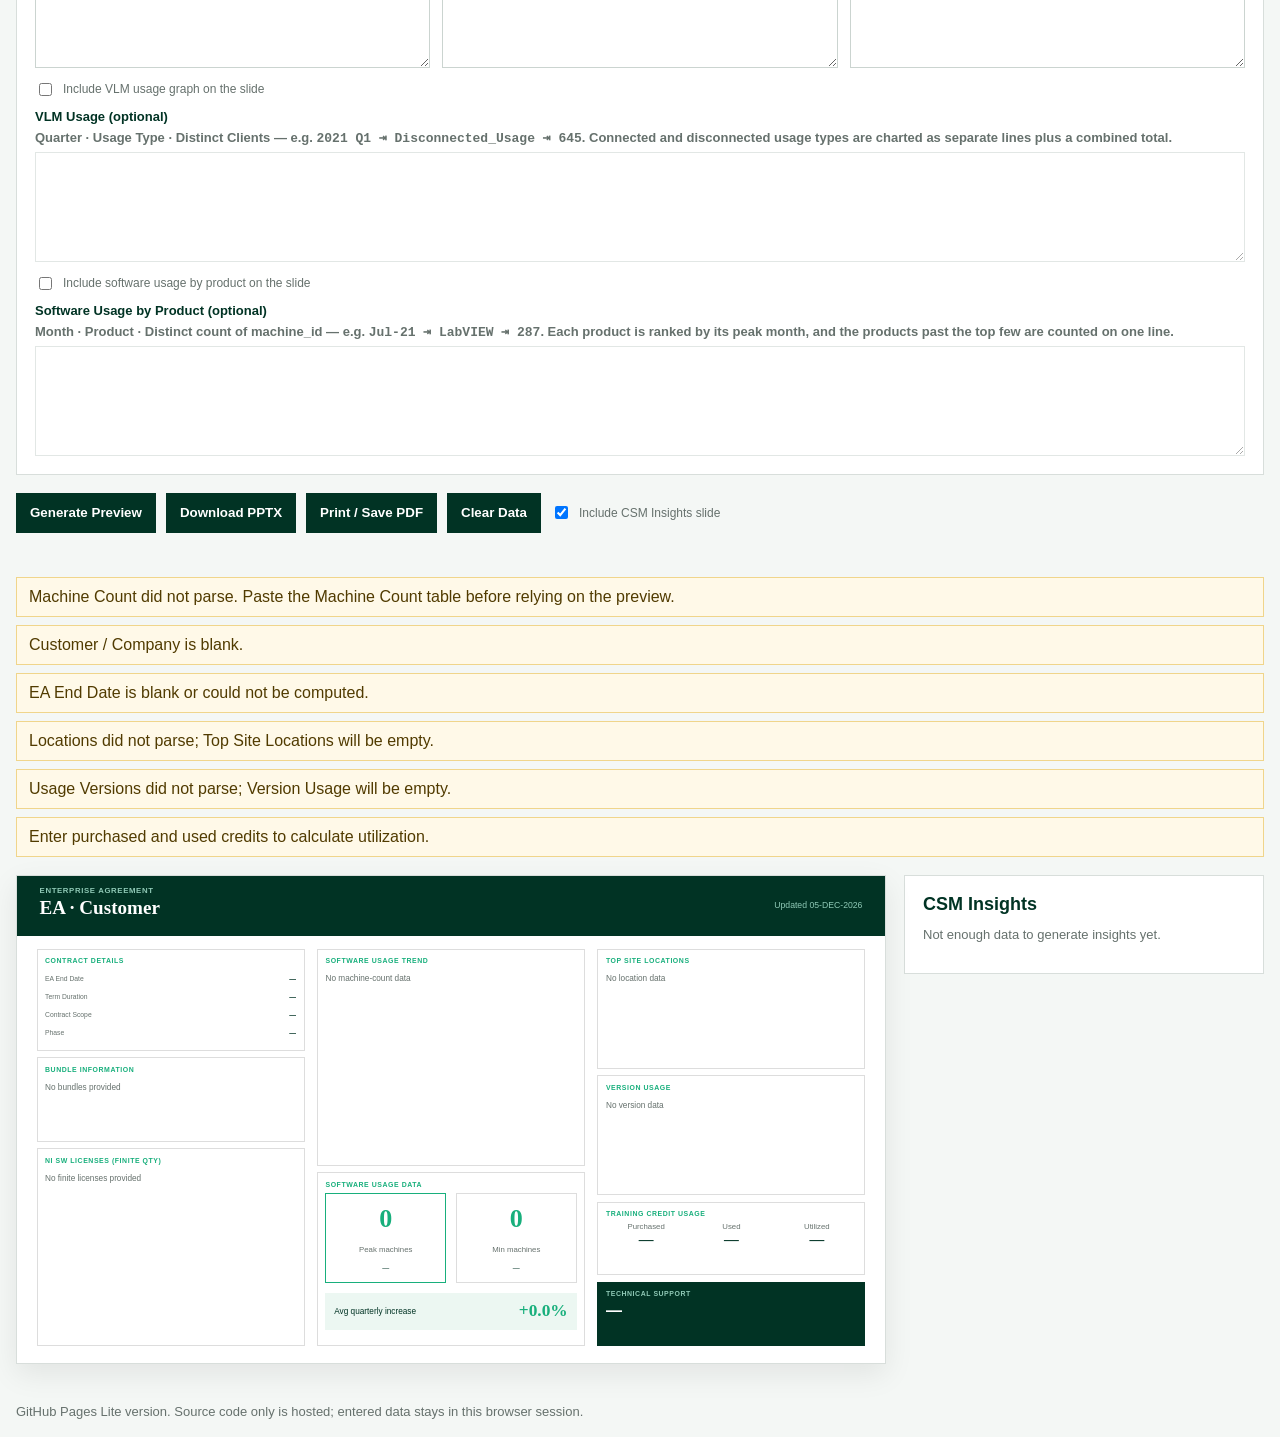
==== commit 8fc87276: "Add an optional Software Usage by Product card to the right column Takes the monthly session export " ====
--- a/docs/index.html
+++ b/docs/index.html
@@ -6,7 +6,7 @@
   <meta http-equiv="Content-Security-Policy" content="default-src 'self'; script-src 'self' 'wasm-unsafe-eval'; style-src 'self'; img-src 'self' data: blob:; connect-src 'self'; object-src 'none'; base-uri 'none'; form-action 'none'; frame-ancestors 'none'; worker-src 'self'; child-src 'none';">
   <meta name="referrer" content="no-referrer">
   <title>EA Slide Builder Lite</title>
-  <link rel="stylesheet" href="assets/styles.css?v=20260907-vlm3">
+  <link rel="stylesheet" href="assets/styles.css?v=20260916-sw1">
 </head>
 <body>
   <header class="topbar">
@@ -138,6 +138,13 @@
             <textarea id="vlmText" spellcheck="false"></textarea>
           </label>
         </div>
+        <div class="vlm-block">
+          <label class="check"><input id="includeSwCount" type="checkbox"> Include software usage by product on the slide</label>
+          <label>Software Usage by Product (optional)
+            <span>Month · Product · Distinct count of machine_id — e.g. <code>Jul-21 ⇥ LabVIEW ⇥ 287</code>. Each product is ranked by its peak month, and the products past the top few are counted on one line.</span>
+            <textarea id="swCountText" spellcheck="false"></textarea>
+          </label>
+        </div>
       </div>
     </section>
 
@@ -167,8 +174,8 @@
     <p>GitHub Pages Lite version. Source code only is hosted; entered data stays in this browser session.</p>
   </footer>
 
-  <script src="assets/vendor/jszip.min.js?v=20260907-vlm3"></script>
-  <script src="assets/vendor/pptxgen.bundle.js?v=20260907-vlm3"></script>
-  <script src="assets/app.js?v=20260907-vlm3"></script>
+  <script src="assets/vendor/jszip.min.js?v=20260916-sw1"></script>
+  <script src="assets/vendor/pptxgen.bundle.js?v=20260916-sw1"></script>
+  <script src="assets/app.js?v=20260916-sw1"></script>
 </body>
 </html>
--- a/docs/assets/styles.css
+++ b/docs/assets/styles.css
@@ -407,6 +407,10 @@
 .col.left { grid-template-rows: minmax(0, .9fr) minmax(0, .75fr) minmax(0, 1.75fr); }
 .col.center { grid-template-rows: minmax(0, 1.25fr) minmax(0, 1fr); }
 .col.right { grid-template-rows: minmax(0, 1.08fr) minmax(0, 1.08fr) minmax(0, .66fr) minmax(0, .58fr); }
+/* The optional Software Usage by Product card makes the right column five
+   deep; the rows mirror the .pptx heights in inches. */
+.slide-grid.with-sw .col.right { grid-template-rows: minmax(0, 1.24fr) minmax(0, 1.24fr) minmax(0, 1.2fr) minmax(0, 1.06fr) minmax(0, .98fr); }
+.slide-grid.with-sw.with-vlm .col.right { grid-template-rows: minmax(0, 1.14fr) minmax(0, .98fr) minmax(0, .78fr) minmax(0, .66fr) minmax(0, .72fr); }
 
 /* Optional VLM graph: a wide band under the centre and right columns, matching
    the .pptx split (1.30in band, content bottom at 5.84in). The left column
@@ -416,42 +420,131 @@
 /* Software Usage Trend and Top Site Locations keep their size; the four cards
    below them absorb the band. */
 .slide-grid.with-vlm .col.center { grid-template-rows: minmax(0, 1.25fr) minmax(0, .49fr); }
-.slide-grid.with-vlm .col.right { grid-template-rows: minmax(0, 1.08fr) minmax(0, .6fr) minmax(0, .4fr) minmax(0, .42fr); }
-.slide-grid.with-vlm .col.center .card:last-child,
-.slide-grid.with-vlm .col.right .card:nth-child(n+2) { padding: 2%; }
-.slide-grid.with-vlm .col.center .card:last-child .card-title,
-.slide-grid.with-vlm .col.right .card:nth-child(n+2) .card-title { font-size: clamp(5px, .7cqw, 8px); margin-bottom: 1%; }
+.slide-grid.with-vlm .col.right { grid-template-rows: minmax(0, .9fr) minmax(0, .78fr) minmax(0, .4fr) minmax(0, .42fr); }
+.slide-grid.with-vlm .col.center .card:last-child { padding: 2%; }
+.slide-grid.with-vlm .col.center .card:last-child .card-title { font-size: clamp(5px, .7cqw, 8px); margin-bottom: 1%; }
+.slide-grid.with-vlm .sw-row { font-size: clamp(4.4px, .6cqw, 6.8px); }
+.slide-grid.with-vlm .sw-more { font-size: clamp(4.2px, .55cqw, 6.2px); }
+
+/* The right column is crowded by either option, so its lower cards compact
+   the same way for both. */
+.slide-grid:is(.with-vlm, .with-sw) .col.right .card:nth-child(n+2) { padding: 2%; }
+.slide-grid:is(.with-vlm, .with-sw) .col.right .card:nth-child(n+2) .card-title { font-size: clamp(5px, .7cqw, 8px); margin-bottom: 1%; }
+.slide-grid:is(.with-vlm, .with-sw) .site-table th,
+.slide-grid:is(.with-vlm, .with-sw) .site-table td { padding: 1.2% 1.7%; line-height: 1.08; }
+.slide-grid:is(.with-vlm, .with-sw) .support-card b { font-size: clamp(6.4px, .88cqw, 10px); }
+.slide-grid:is(.with-vlm, .with-sw) .support-card .scope { font-size: clamp(5px, .66cqw, 7.5px); margin-top: 1%; }
+.slide-grid:is(.with-vlm, .with-sw) .support-card .snow { margin-top: 0; }
+.slide-grid:is(.with-vlm, .with-sw) .stats3 .med { font-size: clamp(8px, 1.15cqw, 14px); }
+.slide-grid:is(.with-vlm, .with-sw) .stats3 .lbl { font-size: clamp(4.6px, .64cqw, 7.5px); }
+.slide-grid:is(.with-vlm, .with-sw) .version-table { font-size: clamp(4.2px, .56cqw, 6.4px); }
+.slide-grid:is(.with-vlm, .with-sw) .version-table th { font-size: clamp(4px, .52cqw, 5.9px); }
+.slide-grid:is(.with-vlm, .with-sw) .version-table th,
+.slide-grid:is(.with-vlm, .with-sw) .version-table td { padding: .9% 1.7%; }
+/* Both at once leaves the least room of all. */
+.slide-grid.with-vlm.with-sw .support-card b { font-size: clamp(5.8px, .78cqw, 9px); }
+.slide-grid.with-vlm.with-sw .support-card .scope { font-size: clamp(4.6px, .6cqw, 6.8px); }
+.slide-grid.with-vlm.with-sw .site-table { font-size: clamp(4.2px, .56cqw, 6.2px); }
+.slide-grid.with-vlm.with-sw .site-table th { font-size: clamp(4px, .5cqw, 5.6px); }
+.slide-grid.with-vlm.with-sw .site-table th,
+.slide-grid.with-vlm.with-sw .site-table td { padding: .8% 1.4%; }
 .slide-grid.with-vlm .stats .big { font-size: clamp(10px, 1.7cqw, 20px); }
 .slide-grid.with-vlm .stats .lbl { font-size: clamp(4.6px, .64cqw, 7.5px); }
 .slide-grid.with-vlm .stats .per { font-size: clamp(4.2px, .56cqw, 6.6px); }
 .slide-grid.with-vlm .strip { font-size: clamp(4.6px, .68cqw, 7.5px); padding: 1.6%; margin-top: 1.6%; }
 .slide-grid.with-vlm .strip .pct { font-size: clamp(8px, 1.2cqw, 15px); }
-.slide-grid.with-vlm .stats3 .med { font-size: clamp(8px, 1.15cqw, 14px); }
-.slide-grid.with-vlm .stats3 .lbl { font-size: clamp(4.6px, .64cqw, 7.5px); }
-.slide-grid.with-vlm .support-card b { font-size: clamp(6.4px, .88cqw, 10px); }
-.slide-grid.with-vlm .support-card .scope { font-size: clamp(5px, .66cqw, 7.5px); margin-top: 1%; }
-.slide-grid.with-vlm .support-card .snow { margin-top: 0; }
-.slide-grid.with-vlm .version-table { font-size: clamp(4.2px, .56cqw, 6.4px); }
-.slide-grid.with-vlm .version-table th { font-size: clamp(4px, .52cqw, 5.9px); }
-.slide-grid.with-vlm .version-table th,
-.slide-grid.with-vlm .version-table td { padding: .9% 1.7%; }
-
-.vlm-card { grid-column: 2 / 4; grid-row: 2; }
-.vlm-card .card-body { display: flex; min-height: 0; }
-.vlm-svg { width: 100%; height: 100%; }
+
+/* Percentage padding resolves against width, and this card is double-width,
+   so it is sized against the slide instead to match the other cards. */
+.slide-grid .vlm-card { grid-column: 2 / 4; grid-row: 2; padding: clamp(3px, .85cqw, 11px); }
+.vlm-card .card-title { margin-bottom: clamp(1px, .3cqw, 4px); }
+/* Ranked product bars. The widths come from data-width, applied through the
+   CSSOM, because the page's CSP blocks inline style="". */
+.sw-list { display: flex; flex-direction: column; height: 100%; }
+.sw-row {
+  display: flex;
+  align-items: center;
+  gap: 3%;
+  flex: 1 1 0;
+  min-height: 0;
+  font-size: clamp(5px, .72cqw, 8px);
+  line-height: 1.1;
+}
+.sw-name {
+  flex: 0 0 42%;
+  overflow: hidden;
+  text-overflow: ellipsis;
+  white-space: nowrap;
+}
+.sw-bar { flex: 1 1 auto; min-width: 0; }
+.sw-bar i {
+  display: block;
+  height: clamp(3px, .5cqw, 7px);
+  min-width: 1px;
+  background: var(--accent);
+}
+.sw-qty { flex: 0 0 15%; text-align: right; font-weight: 700; color: var(--accent); }
+.sw-more {
+  flex: 0 0 auto;
+  padding-top: 2%;
+  color: var(--gray);
+  font-size: clamp(4.6px, .64cqw, 7px);
+}
+
 .vlm-title { display: flex; align-items: center; justify-content: space-between; gap: 2%; }
-.vlm-legend { display: flex; align-items: center; gap: 2.2%; }
+.vlm-legend { display: flex; align-items: center; gap: clamp(6px, 1.4cqw, 18px); }
 .vlm-key {
   display: inline-flex;
   align-items: center;
-  gap: 4px;
+  gap: clamp(2px, .4cqw, 5px);
   color: var(--gray);
   font-weight: 400;
   letter-spacing: 0;
   text-transform: none;
   white-space: nowrap;
 }
-.vlm-key i { display: inline-block; width: 12px; height: 2px; }
+.vlm-key i {
+  display: inline-block;
+  width: clamp(9px, 1.3cqw, 17px);
+  height: clamp(2px, .3cqw, 4px);
+  border-radius: 2px;
+}
+/* Lane colours live here rather than in style="" because of the page's CSP. */
+.lane-total i { background: #013324; }
+.lane-connected i { background: #18af7c; }
+.lane-disconnected i { background: #c88a1e; }
+
+/* The plot fills whatever height the band gets; the axis labels sit outside
+   the stretched viewBox so they stay crisp. */
+.vlm-body { display: flex; flex-direction: column; gap: 2px; }
+.vlm-plot { flex: 1 1 auto; min-height: 0; display: flex; gap: clamp(2px, .4cqw, 6px); padding: clamp(3px, .42cqw, 5px) 0; }
+.vlm-yaxis { position: relative; flex: 0 0 auto; width: clamp(16px, 2.6cqw, 34px); }
+.vlm-yaxis span {
+  position: absolute;
+  right: 0;
+  transform: translateY(-50%);
+  font-size: clamp(5px, .72cqw, 8px);
+  color: var(--gray);
+  white-space: nowrap;
+}
+.vlm-canvas { position: relative; flex: 1 1 auto; min-width: 0; }
+.vlm-svg { position: absolute; inset: 0; width: 100%; height: 100%; display: block; }
+.vlm-xaxis {
+  position: relative;
+  flex: 0 0 auto;
+  height: clamp(7px, 1cqw, 11px);
+  margin-left: calc(clamp(16px, 2.6cqw, 34px) + clamp(2px, .4cqw, 6px));
+}
+.vlm-tick {
+  position: absolute;
+  top: 0;
+  transform: translateX(-50%);
+  font-size: clamp(5px, .72cqw, 8px);
+  color: var(--gray);
+  white-space: nowrap;
+}
+.vlm-tick.start { transform: none; }
+.vlm-tick.end { transform: translateX(-100%); }
 
 .card {
   border: 1px solid #ddd;
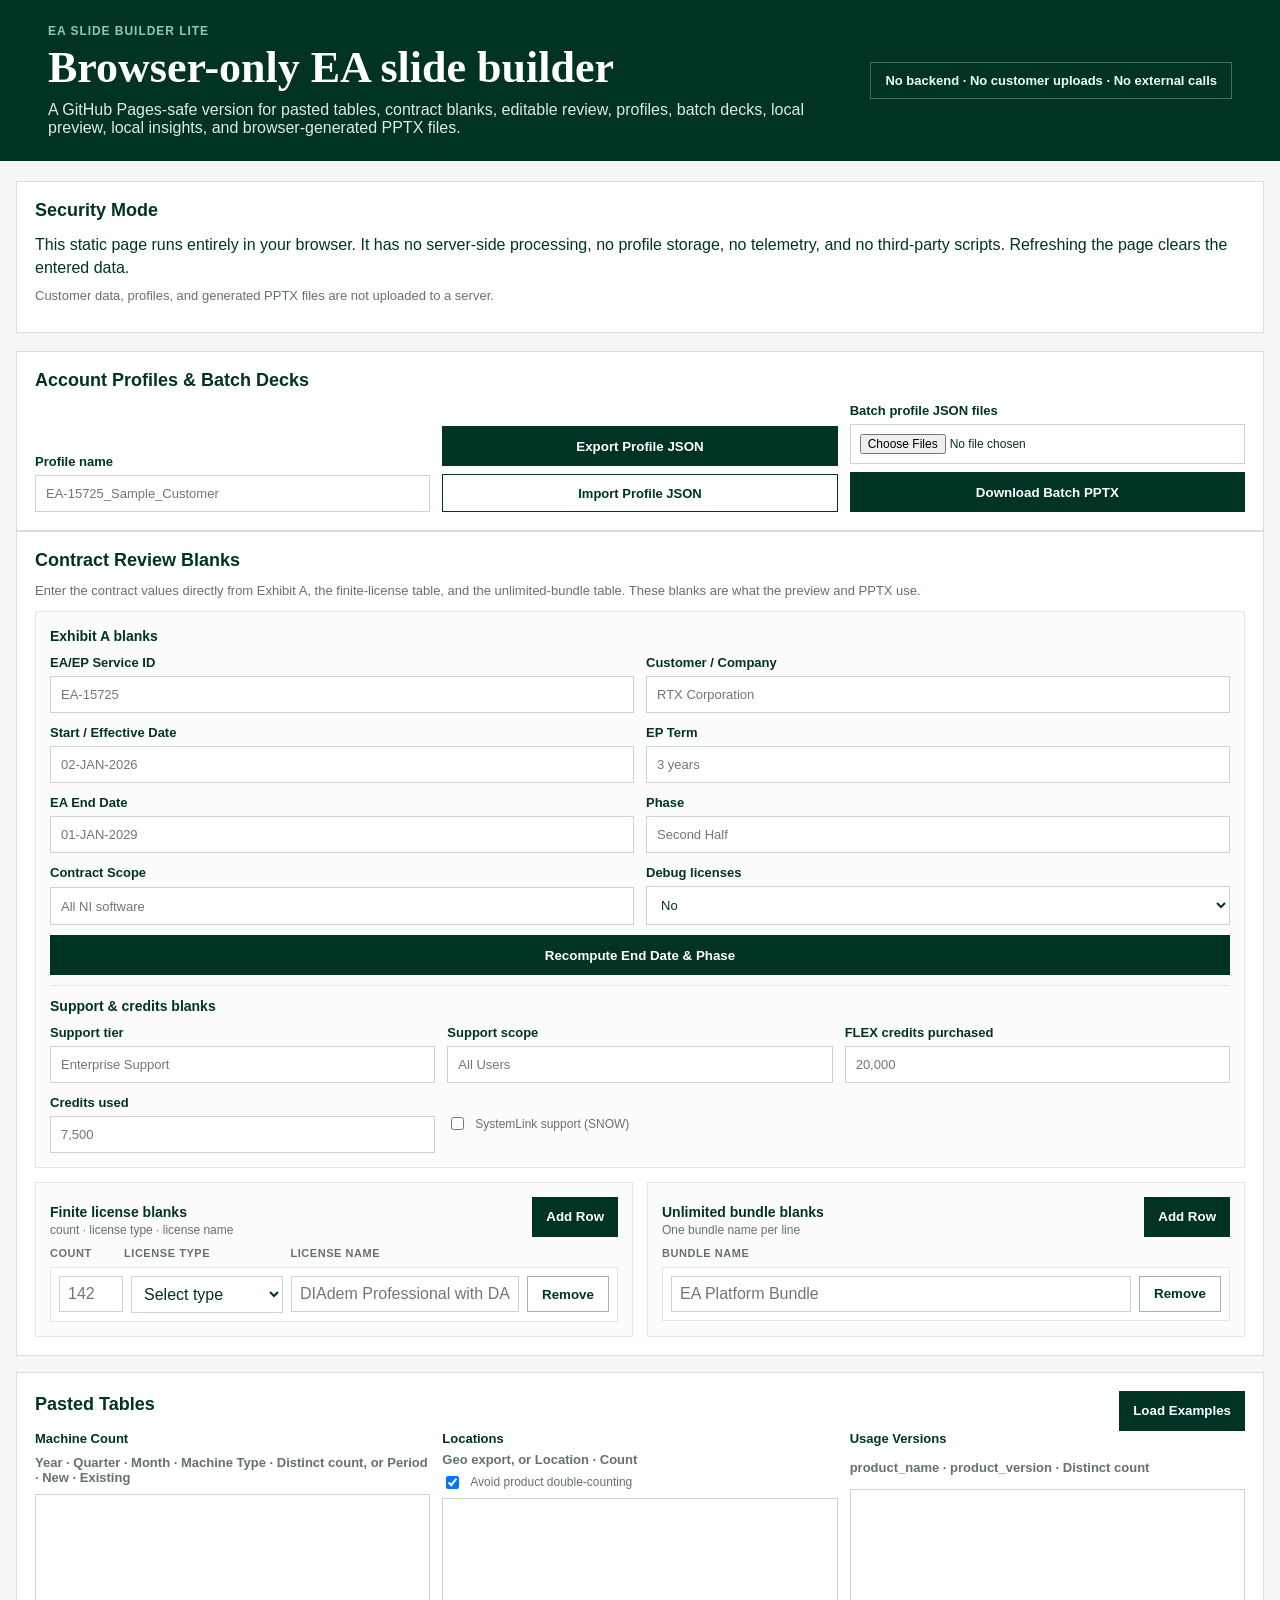
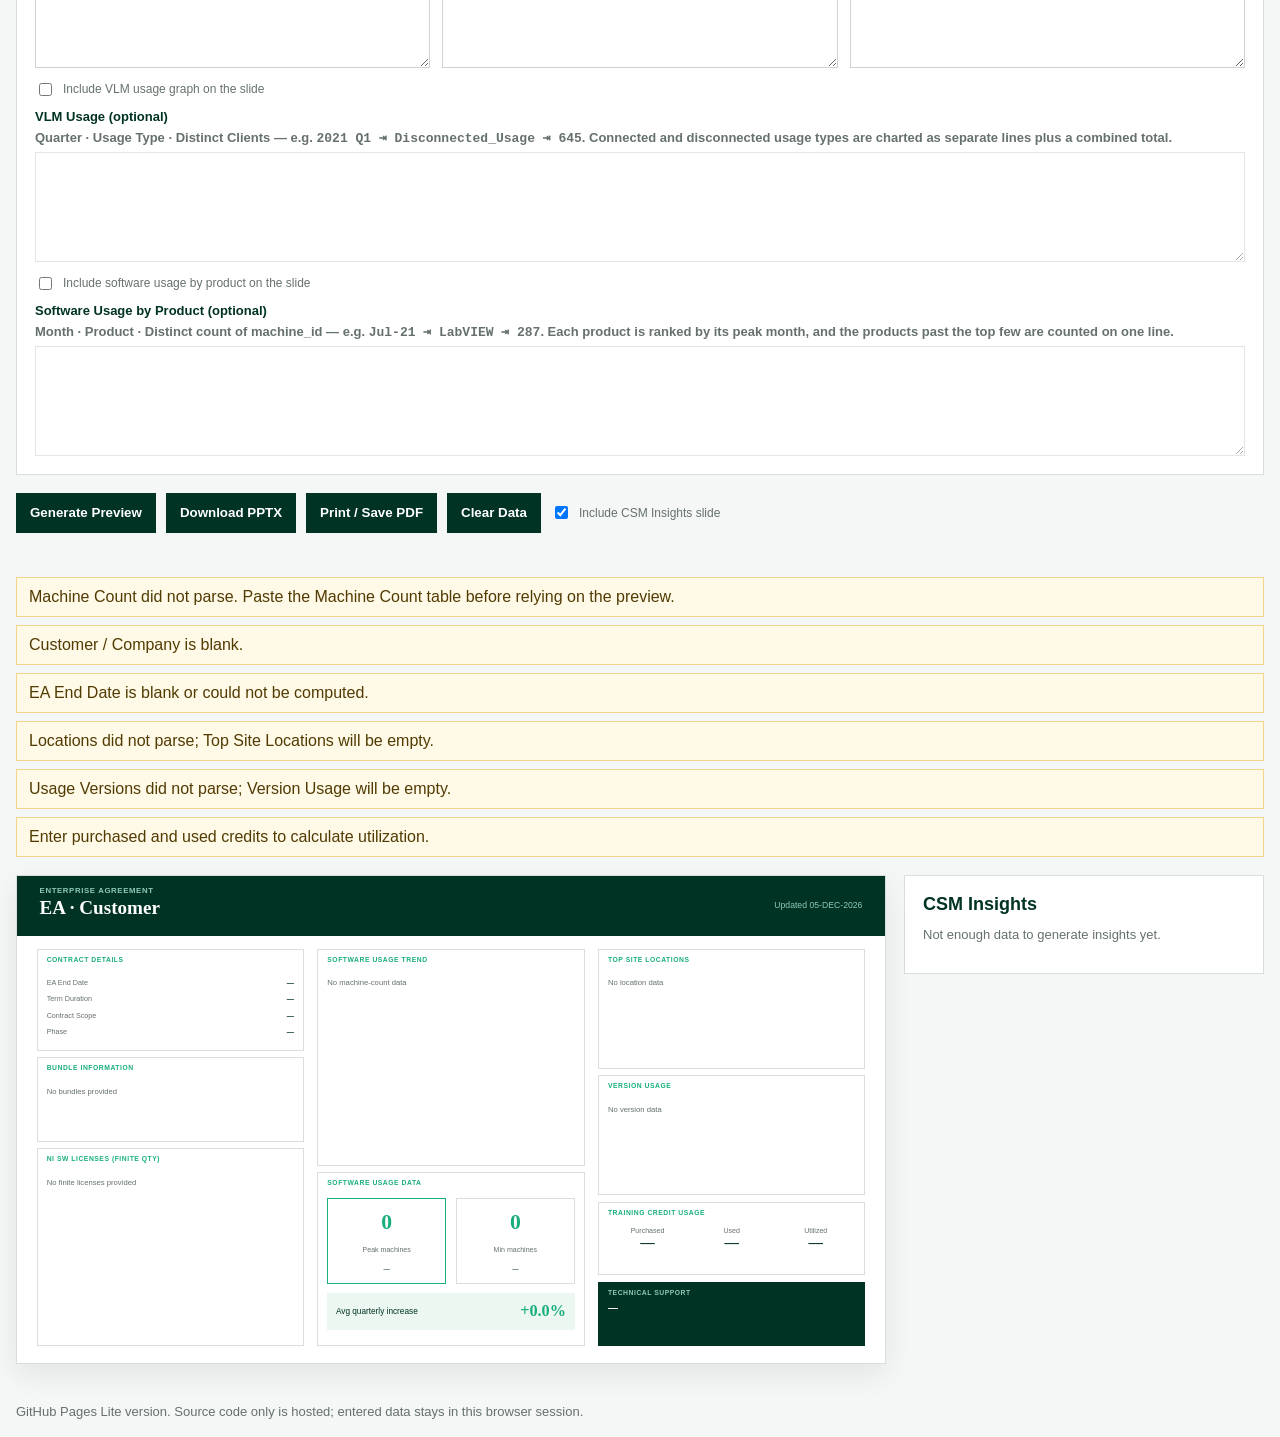
==== commit 862f9455: "Lay the preview and the deck out from one shared model The two renderings each worked out the slide " ====
--- a/docs/index.html
+++ b/docs/index.html
@@ -6,7 +6,7 @@
   <meta http-equiv="Content-Security-Policy" content="default-src 'self'; script-src 'self' 'wasm-unsafe-eval'; style-src 'self'; img-src 'self' data: blob:; connect-src 'self'; object-src 'none'; base-uri 'none'; form-action 'none'; frame-ancestors 'none'; worker-src 'self'; child-src 'none';">
   <meta name="referrer" content="no-referrer">
   <title>EA Slide Builder Lite</title>
-  <link rel="stylesheet" href="assets/styles.css?v=20260916-sw1">
+  <link rel="stylesheet" href="assets/styles.css?v=20260917-layout2">
 </head>
 <body>
   <header class="topbar">
@@ -174,8 +174,8 @@
     <p>GitHub Pages Lite version. Source code only is hosted; entered data stays in this browser session.</p>
   </footer>
 
-  <script src="assets/vendor/jszip.min.js?v=20260916-sw1"></script>
-  <script src="assets/vendor/pptxgen.bundle.js?v=20260916-sw1"></script>
-  <script src="assets/app.js?v=20260916-sw1"></script>
+  <script src="assets/vendor/jszip.min.js?v=20260917-layout2"></script>
+  <script src="assets/vendor/pptxgen.bundle.js?v=20260917-layout2"></script>
+  <script src="assets/app.js?v=20260917-layout2"></script>
 </body>
 </html>
--- a/docs/assets/styles.css
+++ b/docs/assets/styles.css
@@ -359,6 +359,9 @@
 }
 
 .slide {
+  --in: 7.5cqw;
+  --pt: 0.104167cqw;
+  position: relative;
   aspect-ratio: 16 / 9;
   background: #fff;
   border: 1px solid var(--border);
@@ -396,70 +399,50 @@
 .updated { color: var(--muted); font-size: clamp(7px, 1cqw, 12px); padding-top: 1.6%; }
 
 .slide-grid {
-  height: 87.7%;
-  padding: 1.5% 2.25% 2%;
-  display: grid;
-  grid-template-columns: repeat(3, minmax(0, 1fr));
-  gap: 1.5%;
-}
-
-.col { display: grid; gap: 1.6%; min-height: 0; }
-.col.left { grid-template-rows: minmax(0, .9fr) minmax(0, .75fr) minmax(0, 1.75fr); }
-.col.center { grid-template-rows: minmax(0, 1.25fr) minmax(0, 1fr); }
-.col.right { grid-template-rows: minmax(0, 1.08fr) minmax(0, 1.08fr) minmax(0, .66fr) minmax(0, .58fr); }
-/* The optional Software Usage by Product card makes the right column five
-   deep; the rows mirror the .pptx heights in inches. */
-.slide-grid.with-sw .col.right { grid-template-rows: minmax(0, 1.24fr) minmax(0, 1.24fr) minmax(0, 1.2fr) minmax(0, 1.06fr) minmax(0, .98fr); }
-.slide-grid.with-sw.with-vlm .col.right { grid-template-rows: minmax(0, 1.14fr) minmax(0, .98fr) minmax(0, .78fr) minmax(0, .66fr) minmax(0, .72fr); }
-
-/* Optional VLM graph: a wide band under the centre and right columns, matching
-   the .pptx split (1.30in band, content bottom at 5.84in). The left column
-   spans both rows, so its cards keep the height they have without the band. */
-.slide-grid.with-vlm { grid-template-rows: minmax(0, 1fr) minmax(0, .273fr); }
-.slide-grid.with-vlm .col.left { grid-row: 1 / 3; }
-/* Software Usage Trend and Top Site Locations keep their size; the four cards
-   below them absorb the band. */
-.slide-grid.with-vlm .col.center { grid-template-rows: minmax(0, 1.25fr) minmax(0, .49fr); }
-.slide-grid.with-vlm .col.right { grid-template-rows: minmax(0, .9fr) minmax(0, .78fr) minmax(0, .4fr) minmax(0, .42fr); }
-.slide-grid.with-vlm .col.center .card:last-child { padding: 2%; }
-.slide-grid.with-vlm .col.center .card:last-child .card-title { font-size: clamp(5px, .7cqw, 8px); margin-bottom: 1%; }
-.slide-grid.with-vlm .sw-row { font-size: clamp(4.4px, .6cqw, 6.8px); }
-.slide-grid.with-vlm .sw-more { font-size: clamp(4.2px, .55cqw, 6.2px); }
-
-/* The right column is crowded by either option, so its lower cards compact
-   the same way for both. */
-.slide-grid:is(.with-vlm, .with-sw) .col.right .card:nth-child(n+2) { padding: 2%; }
-.slide-grid:is(.with-vlm, .with-sw) .col.right .card:nth-child(n+2) .card-title { font-size: clamp(5px, .7cqw, 8px); margin-bottom: 1%; }
-.slide-grid:is(.with-vlm, .with-sw) .site-table th,
-.slide-grid:is(.with-vlm, .with-sw) .site-table td { padding: 1.2% 1.7%; line-height: 1.08; }
-.slide-grid:is(.with-vlm, .with-sw) .support-card b { font-size: clamp(6.4px, .88cqw, 10px); }
-.slide-grid:is(.with-vlm, .with-sw) .support-card .scope { font-size: clamp(5px, .66cqw, 7.5px); margin-top: 1%; }
-.slide-grid:is(.with-vlm, .with-sw) .support-card .snow { margin-top: 0; }
-.slide-grid:is(.with-vlm, .with-sw) .stats3 .med { font-size: clamp(8px, 1.15cqw, 14px); }
-.slide-grid:is(.with-vlm, .with-sw) .stats3 .lbl { font-size: clamp(4.6px, .64cqw, 7.5px); }
-.slide-grid:is(.with-vlm, .with-sw) .version-table { font-size: clamp(4.2px, .56cqw, 6.4px); }
-.slide-grid:is(.with-vlm, .with-sw) .version-table th { font-size: clamp(4px, .52cqw, 5.9px); }
-.slide-grid:is(.with-vlm, .with-sw) .version-table th,
-.slide-grid:is(.with-vlm, .with-sw) .version-table td { padding: .9% 1.7%; }
-/* Both at once leaves the least room of all. */
-.slide-grid.with-vlm.with-sw .support-card b { font-size: clamp(5.8px, .78cqw, 9px); }
-.slide-grid.with-vlm.with-sw .support-card .scope { font-size: clamp(4.6px, .6cqw, 6.8px); }
-.slide-grid.with-vlm.with-sw .site-table { font-size: clamp(4.2px, .56cqw, 6.2px); }
-.slide-grid.with-vlm.with-sw .site-table th { font-size: clamp(4px, .5cqw, 5.6px); }
-.slide-grid.with-vlm.with-sw .site-table th,
-.slide-grid.with-vlm.with-sw .site-table td { padding: .8% 1.4%; }
-.slide-grid.with-vlm .stats .big { font-size: clamp(10px, 1.7cqw, 20px); }
-.slide-grid.with-vlm .stats .lbl { font-size: clamp(4.6px, .64cqw, 7.5px); }
-.slide-grid.with-vlm .stats .per { font-size: clamp(4.2px, .56cqw, 6.6px); }
-.slide-grid.with-vlm .strip { font-size: clamp(4.6px, .68cqw, 7.5px); padding: 1.6%; margin-top: 1.6%; }
-.slide-grid.with-vlm .strip .pct { font-size: clamp(8px, 1.2cqw, 15px); }
+  position: absolute;
+  inset: 0;
+}
+
+/* Cards are placed from the shared layout, as percentages of the slide, so
+   the preview and the .pptx put every card in exactly the same place. */
+.slide-grid .card { position: absolute; }
+
+/* A squeezed card compacts its text, the way the .pptx does at that size.
+   The layout marks which cards the options have squeezed. */
+.card.tight { padding: calc(0.07 * var(--in)) calc(0.14 * var(--in)) calc(0.10 * var(--in)); }
+.card.tight .card-title { font-size: calc(6.8 * var(--pt)); margin-bottom: calc(0.05 * var(--in)); }
+.card-stats.tight .big { font-size: calc(15 * var(--pt)); }
+.card-stats.tight .lbl { font-size: calc(6 * var(--pt)); }
+.card-stats.tight .per { font-size: calc(5.4 * var(--pt)); }
+.card-stats.tight .strip { font-size: calc(6.6 * var(--pt)); padding: calc(0.03 * var(--in)); margin-top: calc(0.03 * var(--in)); }
+.card-stats.tight .strip .pct { font-size: calc(12 * var(--pt)); }
+.card-training.tight .med { font-size: calc(12.5 * var(--pt)); }
+.card-training.tight .lbl { font-size: calc(6.4 * var(--pt)); }
+.card-support.tight b { font-size: calc(8.5 * var(--pt)); }
+.card-support.tight .scope { font-size: calc(7 * var(--pt)); margin-top: calc(0.02 * var(--in)); }
+.card-support.tight .snow { margin-top: 0; }
+.card-swcount.tight .sw-row { font-size: clamp(4.4px, .6cqw, 6.8px); }
+.card-swcount.tight .sw-more { font-size: clamp(4.2px, .55cqw, 6.2px); }
 
 /* Percentage padding resolves against width, and this card is double-width,
    so it is sized against the slide instead to match the other cards. */
-.slide-grid .vlm-card { grid-column: 2 / 4; grid-row: 2; padding: clamp(3px, .85cqw, 11px); }
+.slide-grid .vlm-card { padding: clamp(3px, .85cqw, 11px); }
 .vlm-card .card-title { margin-bottom: clamp(1px, .3cqw, 4px); }
+/* Both charts stretch to their card, so a short card shrinks the plot. */
+.plot-card .card-body { display: flex; flex-direction: column; gap: 2px; min-height: 0; }
+.plot-peak {
+  position: absolute;
+  width: clamp(4px, .6cqw, 8px);
+  height: clamp(4px, .6cqw, 8px);
+  margin: calc(clamp(4px, .6cqw, 8px) / -2) 0 0 calc(clamp(4px, .6cqw, 8px) / -2);
+  border-radius: 50%;
+  background: var(--accent);
+  box-shadow: 0 0 0 1.5px #fff;
+}
 /* Ranked product bars. The widths come from data-width, applied through the
    CSSOM, because the page's CSP blocks inline style="". */
+.slide-grid .sw-card { padding: clamp(3px, .9cqw, 11px); }
+.sw-card .card-title { margin-bottom: clamp(1px, .3cqw, 4px); }
 .sw-list { display: flex; flex-direction: column; height: 100%; }
 .sw-row {
   display: flex;
@@ -516,10 +499,10 @@
 
 /* The plot fills whatever height the band gets; the axis labels sit outside
    the stretched viewBox so they stay crisp. */
-.vlm-body { display: flex; flex-direction: column; gap: 2px; }
-.vlm-plot { flex: 1 1 auto; min-height: 0; display: flex; gap: clamp(2px, .4cqw, 6px); padding: clamp(3px, .42cqw, 5px) 0; }
-.vlm-yaxis { position: relative; flex: 0 0 auto; width: clamp(16px, 2.6cqw, 34px); }
-.vlm-yaxis span {
+.plot-body { display: flex; flex-direction: column; gap: 2px; }
+.plot { flex: 1 1 auto; min-height: 0; display: flex; gap: clamp(2px, .4cqw, 6px); padding: clamp(3px, .42cqw, 5px) 0; }
+.plot-y { position: relative; flex: 0 0 auto; width: clamp(16px, 2.6cqw, 34px); }
+.plot-y span {
   position: absolute;
   right: 0;
   transform: translateY(-50%);
@@ -527,15 +510,16 @@
   color: var(--gray);
   white-space: nowrap;
 }
-.vlm-canvas { position: relative; flex: 1 1 auto; min-width: 0; }
-.vlm-svg { position: absolute; inset: 0; width: 100%; height: 100%; display: block; }
-.vlm-xaxis {
+.plot-canvas { position: relative; flex: 1 1 auto; min-width: 0; }
+.plot-svg { position: absolute; inset: 0; width: 100%; height: 100%; display: block; }
+.plot-x {
   position: relative;
   flex: 0 0 auto;
   height: clamp(7px, 1cqw, 11px);
   margin-left: calc(clamp(16px, 2.6cqw, 34px) + clamp(2px, .4cqw, 6px));
-}
-.vlm-tick {
+  overflow: hidden;
+}
+.plot-tick {
   position: absolute;
   top: 0;
   transform: translateX(-50%);
@@ -543,13 +527,13 @@
   color: var(--gray);
   white-space: nowrap;
 }
-.vlm-tick.start { transform: none; }
-.vlm-tick.end { transform: translateX(-100%); }
+.plot-tick.start { transform: none; }
+.plot-tick.end { transform: translateX(-100%); }
 
 .card {
   border: 1px solid #ddd;
   background: #fff;
-  padding: 2.8%;
+  padding: calc(0.09 * var(--in)) calc(0.14 * var(--in)) calc(0.14 * var(--in));
   min-height: 0;
   overflow: hidden;
   display: flex;
@@ -557,9 +541,10 @@
 }
 
 .card-title {
-  margin-bottom: 2%;
+  height: calc(0.20 * var(--in));
+  margin-bottom: calc(0.09 * var(--in));
   color: var(--accent);
-  font-size: clamp(6px, .8cqw, 9px);
+  font-size: calc(7.5 * var(--pt));
   font-weight: 700;
   letter-spacing: .08em;
   text-transform: uppercase;
@@ -584,34 +569,41 @@
   gap: 6px;
   min-height: 0;
   padding: 0;
-  font-size: clamp(6px, .78cqw, 9px);
-  line-height: 1.08;
+  font-size: calc(8 * var(--pt));
+  line-height: 1.15;
 }
 .key { color: var(--gray); }
 .value { font-weight: 700; text-align: right; overflow-wrap: anywhere; }
 
 .pill {
   border: 1px solid var(--accent);
-  padding: 2%;
-  margin-bottom: 1.7%;
+  padding: calc(0.06 * var(--in));
+  margin-bottom: calc(0.08 * var(--in));
   text-align: center;
-  font-size: clamp(7px, .95cqw, 10px);
-  font-weight: 700;
-}
-
-table { width: 100%; border-collapse: collapse; font-size: clamp(6px, .82cqw, 9px); }
+  font-size: calc(8 * var(--pt));
+  font-weight: 700;
+}
+
+table { width: 100%; border-collapse: collapse; font-size: calc(7.6 * var(--pt)); line-height: 1.25; }
 th {
   background: var(--dark);
   color: #fff;
-  padding: 2.2%;
+  padding: calc(0.035 * var(--in) / 2) calc(0.04 * var(--in));
   text-align: left;
-  font-size: clamp(5.5px, .72cqw, 8px);
-}
-td { padding: 2.15%; border-bottom: 1px solid #eef1ef; }
+  font-size: calc(6.8 * var(--pt));
+}
+td { padding: calc(0.035 * var(--in) / 2) calc(0.04 * var(--in)); border-bottom: 1px solid #eef1ef; line-height: 1.2; }
 tr:nth-child(odd) td { background: var(--tint); }
 .qty { color: var(--accent); font-weight: 700; text-align: right; }
+tr.more td { color: var(--gray); font-style: italic; background: none; }
+
+/* Point sizes fitted by the shared table measurement, so a table renders at
+   the same size here as it does in the deck. */
+table[data-fs] { font-size: var(--fs); }
+table[data-fs] th { font-size: var(--hfs); }
+table[data-fs] td { font-size: var(--fs); }
 .muted { color: var(--gray); }
-.empty { color: var(--gray); font-size: clamp(7px, .95cqw, 10px); padding-top: 2%; }
+.empty { color: var(--gray); font-size: calc(8.5 * var(--pt)); padding-top: calc(0.06 * var(--in)); }
 
 .finite-table,
 .site-table,
@@ -626,13 +618,9 @@
 .version-table th,
 .version-table td {
   overflow-wrap: anywhere;
-  line-height: 1.12;
-}
-
-.finite-table th,
-.finite-table td {
-  padding: 1.35% 1.7%;
-}
+  line-height: 1.2;
+}
+
 
 .finite-table th:nth-child(1),
 .finite-table td:nth-child(1) { width: 14%; }
@@ -641,14 +629,6 @@
 .finite-table th:nth-child(3),
 .finite-table td:nth-child(3) { width: 30%; }
 
-.finite-table.dense { font-size: clamp(5.5px, .68cqw, 8px); }
-.finite-table.ultra-dense { font-size: clamp(5px, .58cqw, 7px); }
-.finite-table.dense th,
-.finite-table.dense td,
-.finite-table.ultra-dense th,
-.finite-table.ultra-dense td {
-  padding: 1% 1.35%;
-}
 
 .site-table,
 .version-table {
@@ -673,8 +653,6 @@
 .site-table th:nth-child(4),
 .site-table td:nth-child(4) { width: 22%; text-align: right; }
 
-.version-table { font-size: clamp(5px, .66cqw, 7.4px); }
-.version-table th { font-size: clamp(4.8px, .6cqw, 6.8px); }
 .version-table th:nth-child(1),
 .version-table td:nth-child(1) { width: 38%; }
 .version-table th:nth-child(2),
@@ -687,9 +665,9 @@
 .stats { display: grid; grid-template-columns: repeat(2, 1fr); gap: 4%; height: 62%; }
 .stat { border: 1px solid #ddd; display: grid; place-items: center; text-align: center; padding: 4%; }
 .stat.accent { border-color: var(--accent); }
-.big { font-family: Georgia, serif; font-size: clamp(20px, 3cqw, 36px); font-weight: 700; color: var(--accent); }
-.lbl { color: var(--gray); font-size: clamp(7px, .9cqw, 10px); }
-.per { font-size: clamp(6px, .8cqw, 9px); }
+.big { font-family: Georgia, serif; font-size: calc(24 * var(--pt)); font-weight: 700; color: var(--accent); }
+.lbl { color: var(--gray); font-size: calc(7.8 * var(--pt)); }
+.per { font-size: calc(7 * var(--pt)); }
 .strip {
   margin-top: 4%;
   padding: 3.5%;
@@ -699,14 +677,24 @@
   align-items: center;
   font-size: clamp(7px, .95cqw, 10px);
 }
-.pct { font-family: Georgia, serif; color: var(--accent); font-size: clamp(15px, 2cqw, 24px); font-weight: 700; }
+.pct { font-family: Georgia, serif; color: var(--accent); font-size: calc(18 * var(--pt)); font-weight: 700; }
 
 .stats3 { display: grid; grid-template-columns: repeat(3, 1fr); gap: 2%; text-align: center; }
-.med { font-family: Georgia, serif; font-size: clamp(13px, 1.7cqw, 20px); font-weight: 700; }
-
-.support-card { background: var(--dark); color: #fff; border-color: var(--dark); }
+.med { font-family: Georgia, serif; font-size: calc(16 * var(--pt)); font-weight: 700; }
+
+.support-card {
+  background: var(--dark);
+  color: #fff;
+  border-color: var(--dark);
+  padding: calc(0.10 * var(--in)) calc(0.14 * var(--in)) calc(0.06 * var(--in));
+}
+.support-card .card-title { margin-bottom: 0; }
+.support-card b { font-size: calc(11 * var(--pt)); display: block; line-height: 1.15; }
+.card-support.tight {
+  padding: calc(0.06 * var(--in)) calc(0.14 * var(--in)) 0;
+}
 .support-card .card-title { color: var(--muted); }
-.support-card .scope { display: block; color: var(--muted); margin-top: 3%; font-size: clamp(7px, .95cqw, 10px); }
+.support-card .scope { display: block; color: var(--muted); margin-top: calc(0.04 * var(--in)); font-size: calc(9 * var(--pt)); }
 .support-card .snow { display: block; margin-top: 2%; }
 
 .insights {
